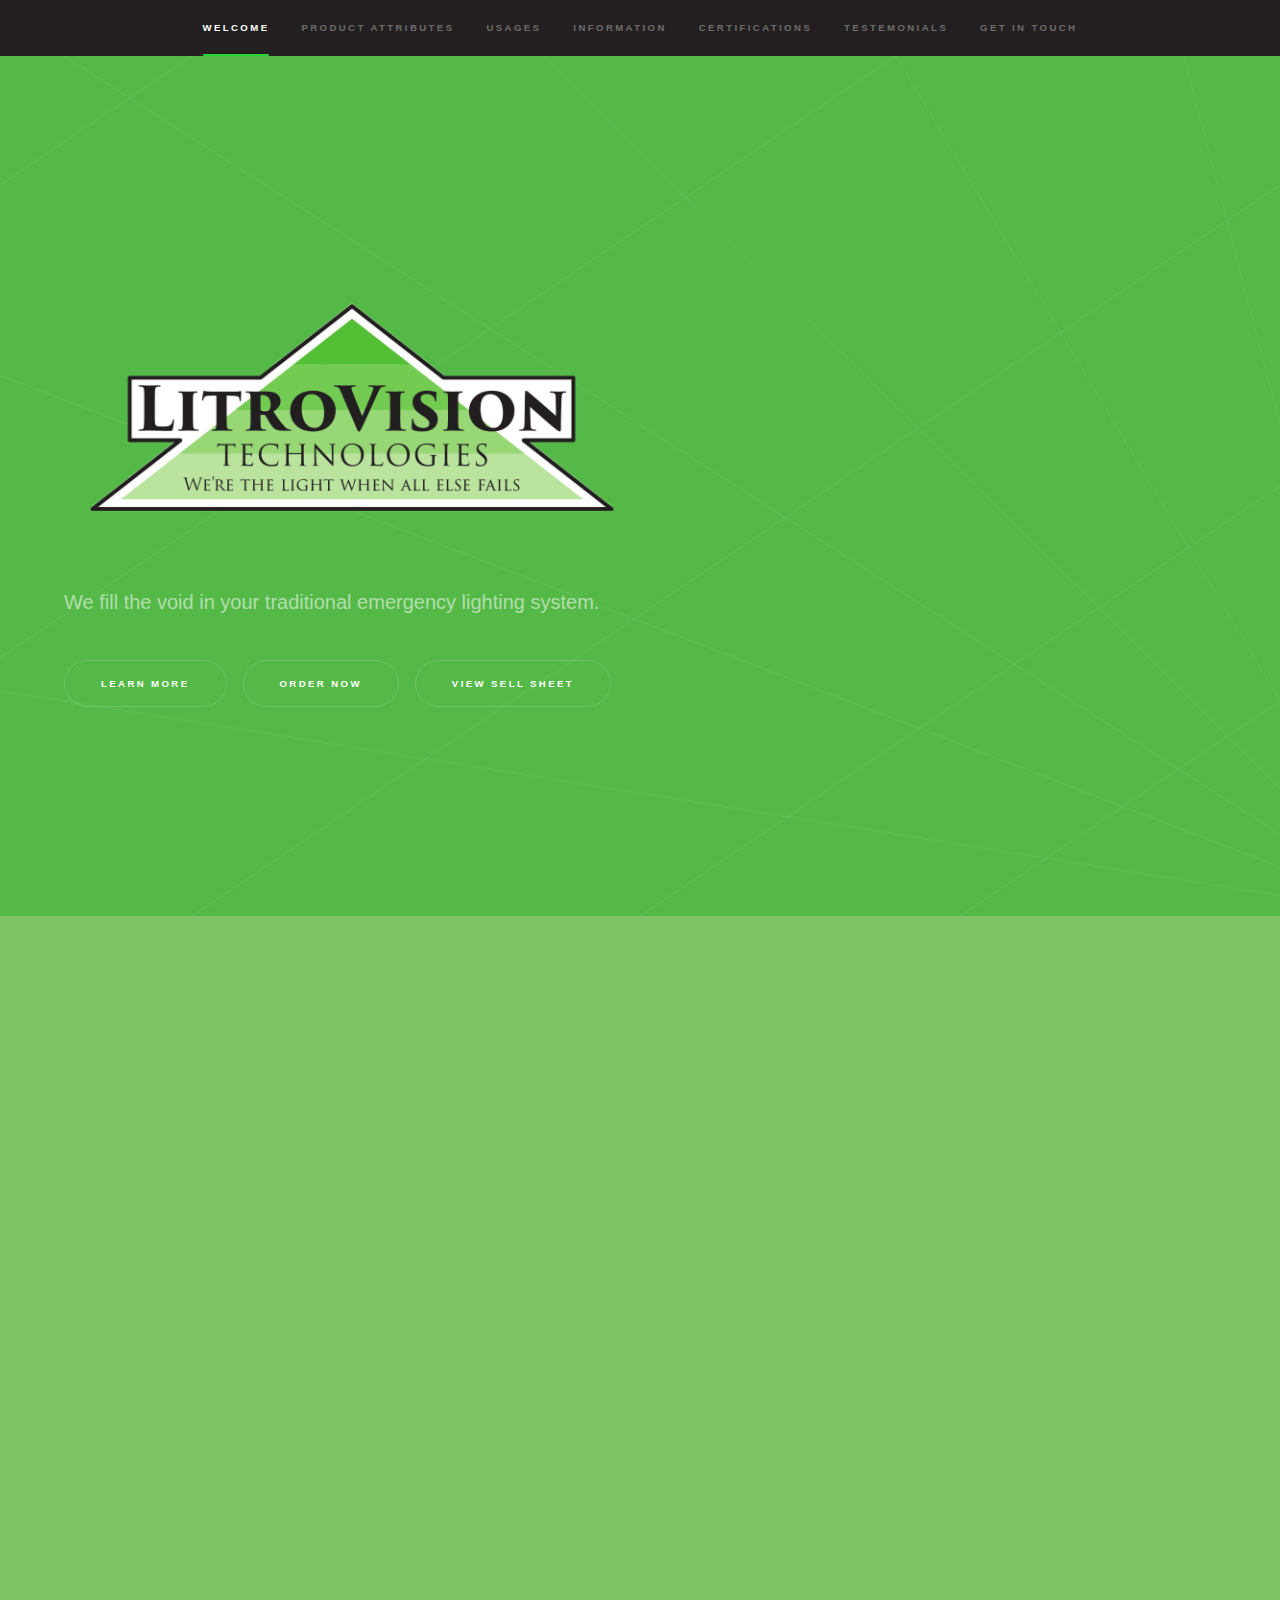
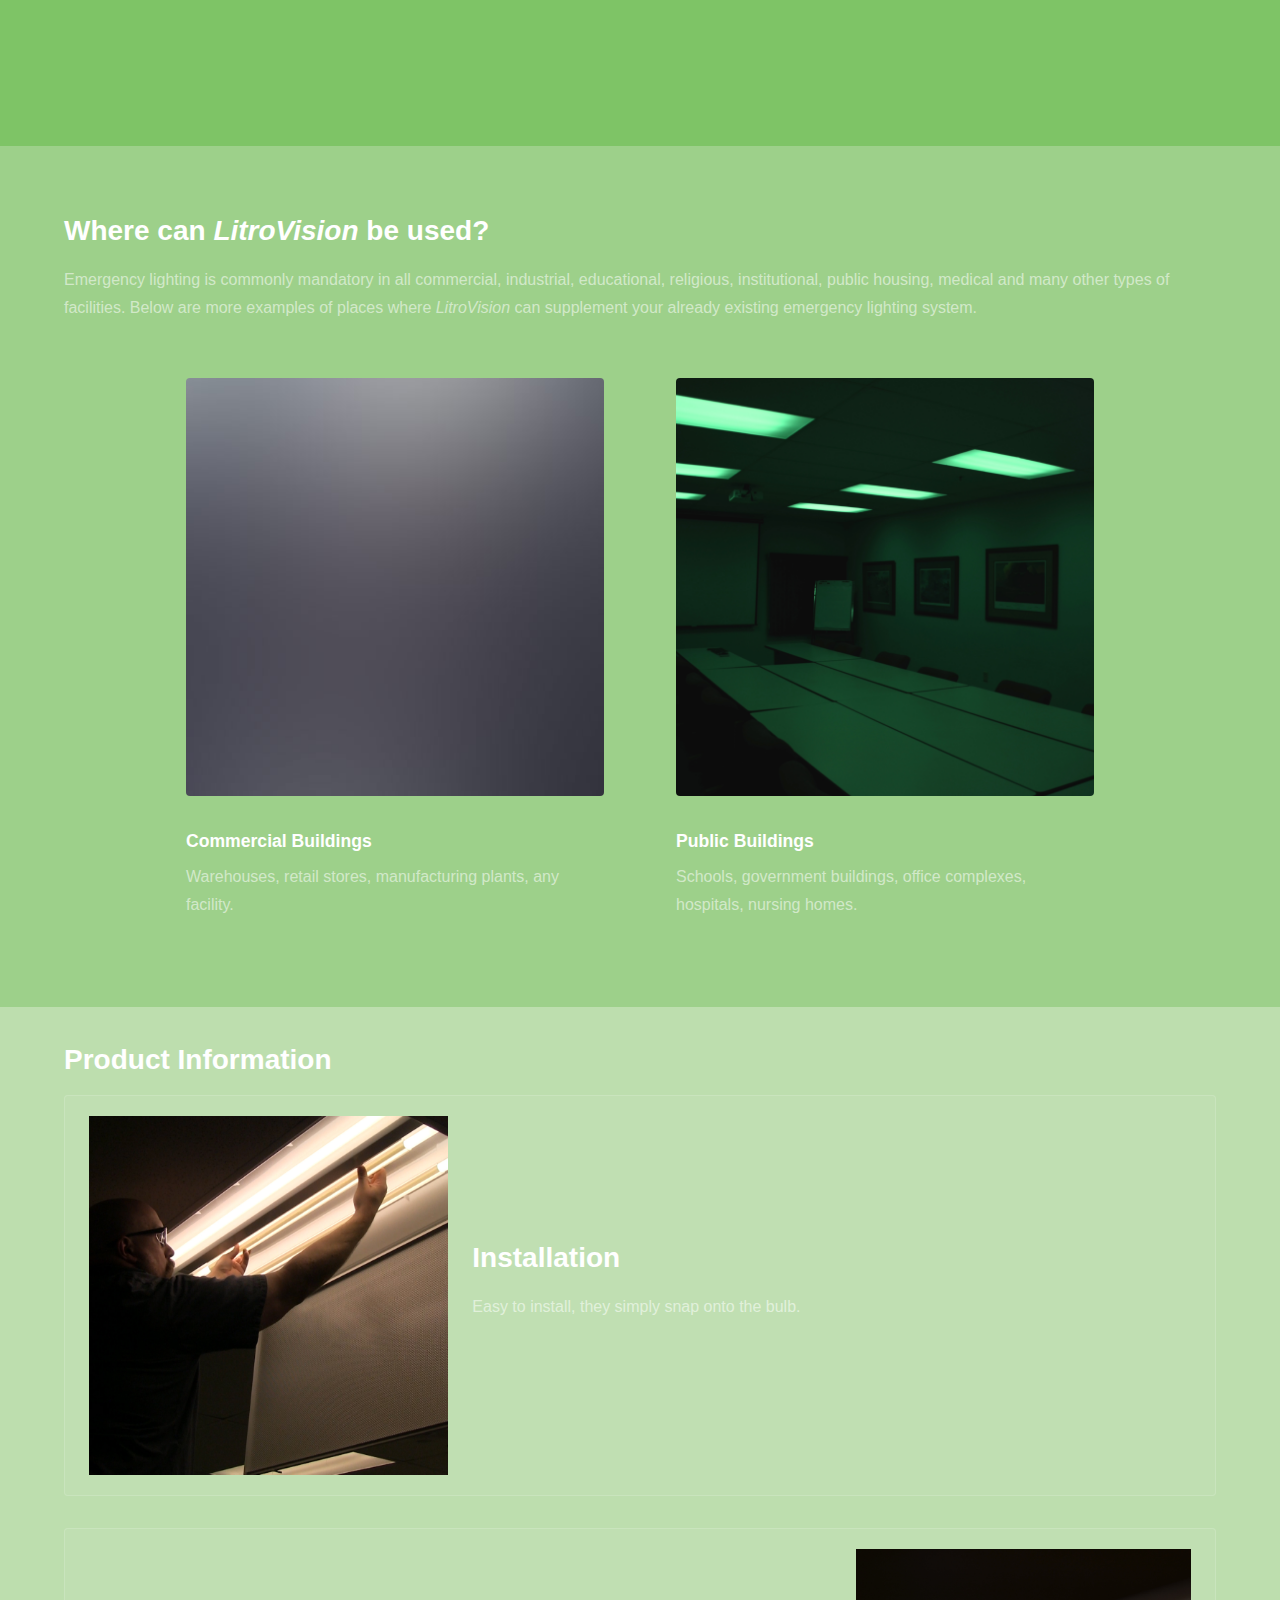
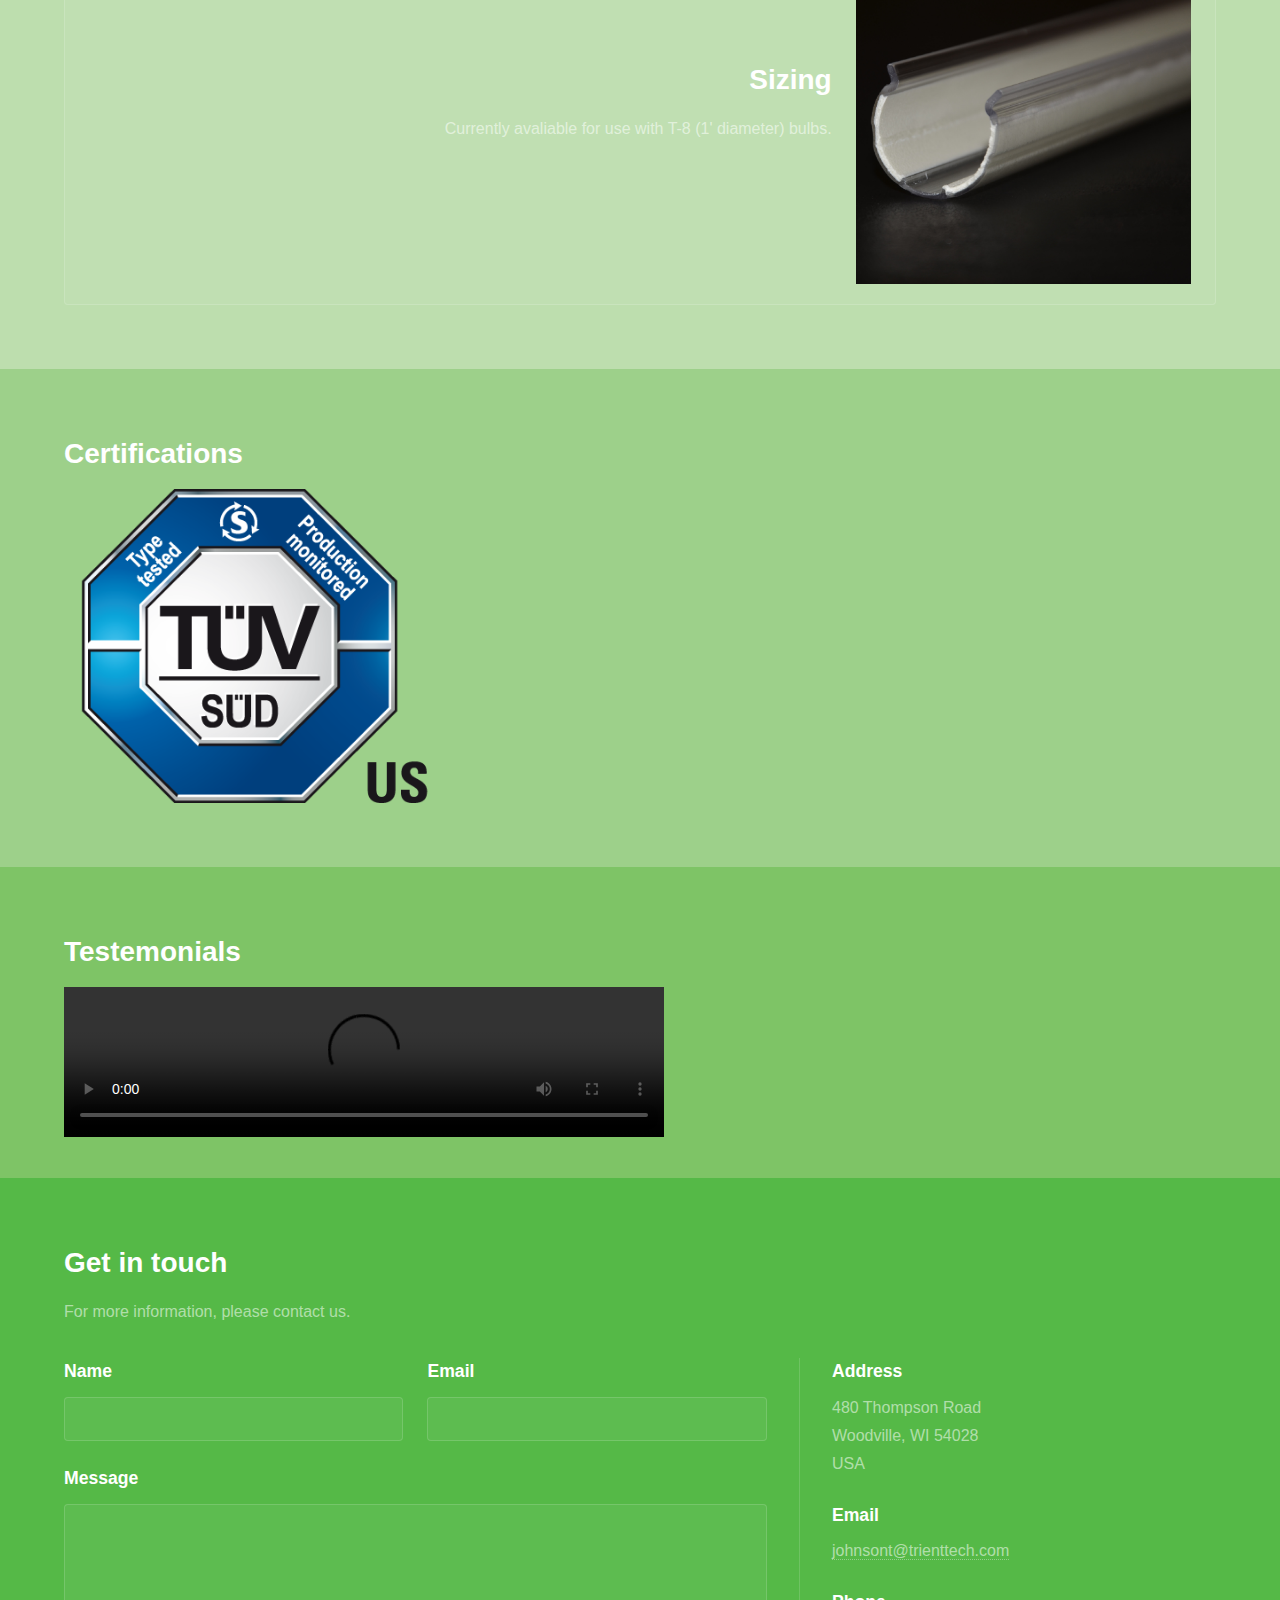
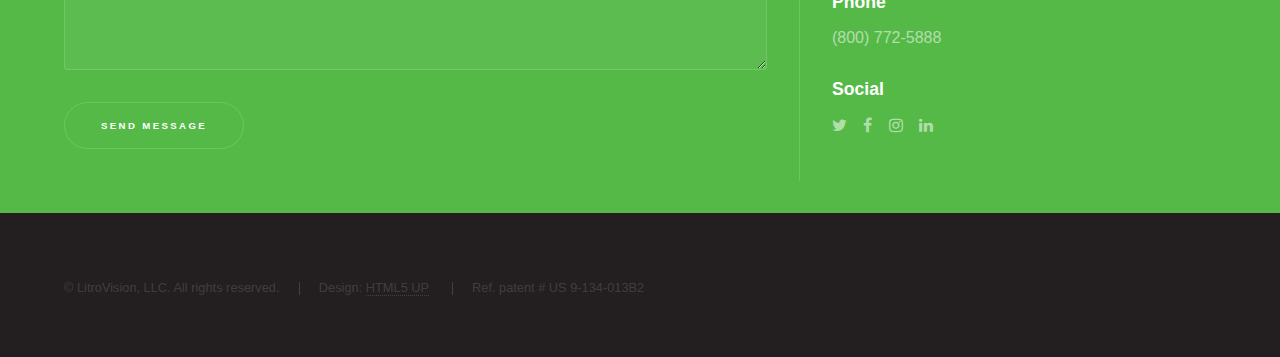
==== index.html @ 1d27fa48 "initial commit" ====
<!DOCTYPE HTML>
<!--
	Hyperspace by HTML5 UP
	html5up.net | @ajlkn
	Free for personal and commercial use under the CCA 3.0 license (html5up.net/license)
-->
<html>
	<head>
		<title>LitroVision</title>
		<meta charset="utf-8" />
		<meta name="viewport" content="width=device-width, initial-scale=1, user-scalable=no" />
		<link rel="stylesheet" href="assets/css/main.css" />
		<noscript><link rel="stylesheet" href="assets/css/noscript.css" /></noscript>
	</head>
	<body class="is-preload">

		<!-- Sidebar -->
		<section id="sidebar">
			<div class="inner">
				<nav>
					<ul>
						<li><a href="#intro">Welcome</a></li>
						<li><a href="#one">Product Attributes</a></li>
						<li><a href="#two">Usages</a></li>
						<li><a href="#three">Information</a></li>
						<li><a href="#four">Certifications</a></li>
						<li><a href="#five">Testemonials</a></li>
						<li><a href="#six">Get in touch</a></li>
					</ul>
				</nav>
			</div>
		</section>

		<!-- Wrapper -->
		<div id="wrapper">

			<!-- Intro -->
			<section id="intro" class="wrapper style1 fullscreen fade-up">
				<div class="inner">
					<span class="image fit" style="width: 50%"><img src="images/LitroVision_Logo.png" alt="" /></span>
					<p>We fill the void in your traditional emergency lighting system.</p>
					<ul class="actions">
						<li><a href="#one" class="button scrolly">Learn more</a></li>
						<li><a href="purchase.html" class="button scrolly">Order Now</a></li>
						<li><a href="files/LitroVision_SellSheet_PRINT.pdf" target="_blank" class="button scrolly">View Sell Sheet</a></li>
					</ul>
				</div>
			</section>

			<!-- One -->
			<section id="one" class="wrapper style3 fade-up">
				<div class="inner">
					<h2>Product Attributes</h2>
					<div class="features">
						<section>
							<span class="icon major fa-thumbs-up"></span>
							<h3>Peace of Mind</h3>
							<p>Designed to work in conjuction with existing emergency lighting systems to provide a safe, well lit exit in the event of a power failure.</p>
						</section>
						<section>
							<span class="icon major fa-lock"></span>
							<h3>Simple</h3>
							<p>Photoluminescent material is energized by the UV light given off by modern fluorescent and LED bulbs.</p>
						</section>
						<section>
							<span class="icon major fa-cog"></span>
							<h3>Reliable</h3>
							<p>When charged, unlike most battery power emergency lighting systems, <i>LitroVision</i> never fails.</p>
						</section>
						<section>
							<span class="icon major fa-desktop"></span>
							<h3>Practical</h3>
							<p>Does not diminish bulbs typical luminous efficiacy.</p>
						</section>
						<section>
							<span class="icon major fa-chain"></span>
							<h3>Sustainable</h3>
							<p><i>LitroVision</i> is environmentally green, no batteries required. No batteries, no maintenence. Simply replace the <i>LitroVision</i> sleeve when you replace your bulbs.</p>
						</section>
						<section>
							<span class="icon major fa-diamond"></span>
							<h3>Durable</h3>
							<p>Polycarbonate material is virtually unbreakable, providing extra protection for expensive bulbs.</p>
						</section>
					</div>
				</div>
			</section>

			<!-- Two -->
			<section id="two" class="wrapper style1-alt spotlights">
				<div class="inner">
					<h2>Where can <i>LitroVision</i> be used?</h2>
					<p>Emergency lighting is commonly mandatory in all commercial, industrial, educational, religious, institutional, public housing, 
						medical and many other types of facilities. Below are more examples of places where <i>LitroVision</i> can supplement your already
						existing emergency lighting system.</p>

					<div class="box alt">
						<div class="row gtr-uniform">
							<div class="col-1"></div>
							<div class="col-5">
								<section class="box">
									<span class="image fit"><img src="images/pic02.jpg" alt="" /></span>
									<h3>Commercial Buildings</h3>
									<p>Warehouses, retail stores, manufacturing plants, any facility.</p>
								</section>
							</div>
							<div class="col-5">
								<section class="box">
									<span class="image fit"><img src="images/DSC_9376_edited.png" alt="" /></span>
									<h3>Public Buildings</h3>
									<p>Schools, government buildings, office complexes, hospitals, nursing homes.</p>
								</section>
							</div>
							<div class="col-1"></div>
						</div>
					</div>
				</div>
			</section>

			<!-- Three -->
			<section id="three" class="wrapper style2-alt spotlights">
				<div class="inner" style="padding-top: 2em">
					<h2>Product Information</h2>
					<div class="row features">
						<div class="col-4">
							<img class="resizeimage" src="images/Litrovision install2.png" alt="" />
						</div>
						<div class="col-8" style="display: flex; justify-content: left; align-items: center;">
							<div>
								<h2>Installation</h2>
								<p>Easy to install, they simply snap onto the bulb.</p>
							</div>
						</div>
					</div>
					<div class="row features">
						<div class="col-8" style="display: flex; align-items: center;">
							<div style="text-align: right; width: 100%;">
								<h2>Sizing</h2>
								<p>Currently avaliable for use with T-8 (1' diameter) bulbs.</p>
							</div>
						</div>
						<div class="col-4">
							<img class="resizeimage" src="images/Detail View.png" alt="" style="padding-right: 1.5em;"/>
						</div>
					</div>
				</div>
			</section>

			<!-- Four -->
			<section id="four" class="wrapper style1-alt">
				<div class="inner">
					<h2>Certifications</h2>
					<div class="row">
						<div class="col-4">
							<span class="image fit"><img src="images/tuiv.PNG" alt="" /></span>
						</div>
					</div>
				</div>
			</section>

			<!-- Five -->
			<section id="five" class="wrapper style3 spotlights">
				<div class="inner">
					<h2>Testemonials</h2>
					<video width="600" height="auto" controls>
						<source src="videos/LitroVision.mp4" type="video/mp4">
					</video>
					<!-- <iframe horizontal-align="center" width="560" height="315" src="https://www.youtube-nocookie.com/embed/tlThdr3O5Qo" 
						frameborder="0" allow="accelerometer; encrypted-media; gyroscope; picture-in-picture" allowfullscreen
						style="margin-left: auto; margin-right: auto; margin-top: 20px;">
				</iframe> -->
				</div>
			</section>

			<!-- Six -->
			<section id="Six" class="wrapper style1 fade-up">
				<div class="inner">
					<h2>Get in touch</h2>
					<p>For more information, please contact us.</p>
					<div class="split style1">
						<section>
							<form method="post" action="#">
								<div class="fields">
									<div class="field half">
										<label for="name">Name</label>
										<input type="text" name="name" id="name" />
									</div>
									<div class="field half">
										<label for="email">Email</label>
										<input type="text" name="email" id="email" />
									</div>
									<div class="field">
										<label for="message">Message</label>
										<textarea name="message" id="message" rows="5"></textarea>
									</div>
								</div>
								<ul class="actions">
									<li><a href="" class="button submit">Send Message</a></li>
								</ul>
							</form>
						</section>
						<section>
							<ul class="contact">
								<li>
									<h3>Address</h3>
									<span>480 Thompson Road<br />
									Woodville, WI 54028<br />
									USA</span>
								</li>
								<li>
									<h3>Email</h3>
									<a href="#">johnsont@trienttech.com</a>
								</li>
								<li>
									<h3>Phone</h3>
									<span>(800) 772-5888</span>
								</li>
								<li>
									<h3>Social</h3>
									<ul class="icons">
										<li><a href="#" class="fa-twitter"><span class="label">Twitter</span></a></li>
										<li><a href="#" class="fa-facebook"><span class="label">Facebook</span></a></li>
										<li><a href="#" class="fa-instagram"><span class="label">Instagram</span></a></li>
										<li><a href="#" class="fa-linkedin"><span class="label">LinkedIn</span></a></li>
									</ul>
								</li>
							</ul>
						</section>
					</div>
				</div>
			</section>
		</div>

		<!-- Footer -->
		<footer id="footer" class="wrapper style3-alt">
			<div class="inner">
				<ul class="menu">
					<li>&copy; LitroVision, LLC. All rights reserved.</li><li>Design: <a href="http://html5up.net">HTML5 UP</a></li>
					<li>Ref. patent # US 9-134-013B2</li>
				</ul>
			</div>
		</footer>

		<!-- Scripts -->
		<script src="assets/js/jquery.min.js"></script>
		<script src="assets/js/jquery.scrollex.min.js"></script>
		<script src="assets/js/jquery.scrolly.min.js"></script>
		<script src="assets/js/browser.min.js"></script>
		<script src="assets/js/breakpoints.min.js"></script>
		<script src="assets/js/util.js"></script>
		<script src="assets/js/main.js"></script>

	</body>
</html>
---- assets/css/main.css ----
@import url(font-awesome.min.css);

/*
	Hyperspace by HTML5 UP
	html5up.net | @ajlkn
	Free for personal and commercial use under the CCA 3.0 license (html5up.net/license)
*/

html, body, div, span, applet, object,
iframe, h1, h2, h3, h4, h5, h6, p, blockquote,
pre, a, abbr, acronym, address, big, cite,
code, del, dfn, em, img, ins, kbd, q, s, samp,
small, strike, strong, sub, sup, tt, var, b,
u, i, center, dl, dt, dd, ol, ul, li, fieldset,
form, label, legend, table, caption, tbody,
tfoot, thead, tr, th, td, article, aside,
canvas, details, embed, figure, figcaption,
footer, header, hgroup, menu, nav, output, ruby,
section, summary, time, mark, audio, video {
	margin: 0;
	padding: 0;
	border: 0;
	font-size: 100%;
	font: inherit;
	vertical-align: baseline;}

article, aside, details, figcaption, figure,
footer, header, hgroup, menu, nav, section {
	display: block;}

body {
	line-height: 1;
}

ol, ul {
	list-style: none;
}

blockquote, q {
	quotes: none;
}

	blockquote:before, blockquote:after, q:before, q:after {
		content: '';
		content: none;
	}

table {
	border-collapse: collapse;
	border-spacing: 0;
}

body {
	-webkit-text-size-adjust: none;
}

mark {
	background-color: transparent;
	color: inherit;
}

input::-moz-focus-inner {
	border: 0;
	padding: 0;
}

input, select, textarea {
	-moz-appearance: none;
	-webkit-appearance: none;
	-ms-appearance: none;
	appearance: none;
}

img.resizeimage {
	display: inline-block;
    vertical-align: middle;
    height: 100%;
    width: 100%;
    padding: 1.25em 0;
}

/* Basic */

	@-ms-viewport {
		width: device-width;
	}

	body {
		-ms-overflow-style: scrollbar;
	}

	@media screen and (max-width: 480px) {

		html, body {
			min-width: 320px;
		}

	}

	html {
		box-sizing: border-box;
	}

	*, *:before, *:after {
		box-sizing: inherit;
	}

	body {
		background: #312450;
	}

		body.is-preload *, body.is-preload *:before, body.is-preload *:after {
			-moz-animation: none !important;
			-webkit-animation: none !important;
			-ms-animation: none !important;
			animation: none !important;
			-moz-transition: none !important;
			-webkit-transition: none !important;
			-ms-transition: none !important;
			transition: none !important;
		}

/* Type */

	body, input, select, textarea {
		color: rgba(255, 255, 255, 0.55);
		font-family: Arial, Helvetica, sans-serif;
		font-size: 16.5pt;
		font-weight: normal;
		line-height: 1.75;
	}

		@media screen and (max-width: 1680px) {

			body, input, select, textarea {
				font-size: 13pt;
			}

		}

		@media screen and (max-width: 1280px) {

			body, input, select, textarea {
				font-size: 12pt;
			}

		}

		@media screen and (max-width: 360px) {

			body, input, select, textarea {
				font-size: 11pt;
			}

		}

	a {
		-moz-transition: color 0.2s ease, border-bottom-color 0.2s ease;
		-webkit-transition: color 0.2s ease, border-bottom-color 0.2s ease;
		-ms-transition: color 0.2s ease, border-bottom-color 0.2s ease;
		transition: color 0.2s ease, border-bottom-color 0.2s ease;
		border-bottom: dotted 1px rgba(255, 255, 255, 0.35);
		color: inherit;
		text-decoration: none;
	}

		a:hover {
			border-bottom-color: transparent;
			color: #ffffff;
		}

	strong, b {
		color: #ffffff;
		font-weight: bold;
	}

	em, i {
		font-style: italic;
	}

	p {
		margin: 0 0 2em 0;
	}

	h1, h2, h3, h4, h5, h6 {
		color: #ffffff;
		font-weight: bold;
		line-height: 1.5;
		margin: 0 0 0.5em 0;
	}

		h1 a, h2 a, h3 a, h4 a, h5 a, h6 a {
			color: inherit;
			text-decoration: none;
		}

	h1 {
		font-size: 2.75em;
	}

		h1.major {
			margin: 0 0 1.3em 0;
			position: relative;
			padding-bottom: 0.35em;
		}

			h1.major:after {
				background-image: -moz-linear-gradient(to right, #5e42a6, #b74e91);
				background-image: -webkit-linear-gradient(to right, #5e42a6, #b74e91);
				background-image: -ms-linear-gradient(to right, #5e42a6, #b74e91);
				background-image: linear-gradient(to right, #5e42a6, #b74e91);
				-moz-transition: max-width 0.2s ease;
				-webkit-transition: max-width 0.2s ease;
				-ms-transition: max-width 0.2s ease;
				transition: max-width 0.2s ease;
				border-radius: 0.2em;
				bottom: 0;
				content: '';
				height: 0.05em;
				position: absolute;
				right: 0;
				width: 100%;
			}

	h2 {
		font-size: 1.75em;
	}

	h3 {
		font-size: 1.1em;
	}

	h4 {
		font-size: 1em;
	}

	h5 {
		font-size: 0.8em;
	}

	h6 {
		font-size: 0.6em;
	}

	@media screen and (max-width: 736px) {

		h1 {
			font-size: 2em;
		}

		h2 {
			font-size: 1.25em;
		}

		h3 {
			font-size: 1em;
		}

		h4 {
			font-size: 0.8em;
		}

		h5 {
			font-size: 0.6em;
		}

		h6 {
			font-size: 0.6em;
		}

	}

	sub {
		font-size: 0.8em;
		position: relative;
		top: 0.5em;
	}

	sup {
		font-size: 0.8em;
		position: relative;
		top: -0.5em;
	}

	blockquote {
		border-left: solid 4px rgba(255, 255, 255, 0.15);
		font-style: italic;
		margin: 0 0 2em 0;
		padding: 0.5em 0 0.5em 2em;
	}

	code {
		background: rgba(255, 255, 255, 0.05);
		border-radius: 0.25em;
		border: solid 1px rgba(255, 255, 255, 0.15);
		font-family: "Courier New", monospace;
		font-size: 0.9em;
		margin: 0 0.25em;
		padding: 0.25em 0.65em;
	}

	pre {
		-webkit-overflow-scrolling: touch;
		font-family: "Courier New", monospace;
		font-size: 0.9em;
		margin: 0 0 2em 0;
	}

		pre code {
			display: block;
			line-height: 1.75em;
			padding: 1em 1.5em;
			overflow-x: auto;
		}

	hr {
		border: 0;
		border-bottom: solid 1px rgba(255, 255, 255, 0.15);
		margin: 2em 0;
	}

		hr.major {
			margin: 3em 0;
		}

	.align-left {
		text-align: left;
	}

	.align-center {
		text-align: center;
	}

	.align-right {
		text-align: right;
	}

/* Row */

	.row {
		display: flex;
		flex-wrap: wrap;
		box-sizing: border-box;
		align-items: stretch;
	}

		.row > * {
			box-sizing: border-box;
		}

		.row.gtr-uniform > * > :last-child {
			margin-bottom: 0;
		}

		.row.aln-left {
			justify-content: flex-start;
		}

		.row.aln-center {
			justify-content: center;
		}

		.row.aln-right {
			justify-content: flex-end;
		}

		.row.aln-top {
			align-items: flex-start;
		}

		.row.aln-middle {
			align-items: center;
		}

		.row.aln-bottom {
			align-items: flex-end;
		}

		.row > .imp {
			order: -1;
		}

		.row > .col-1 {
			width: 8.3333333333%;
		}

		.row > .off-1 {
			margin-left: 8.3333333333%;
		}

		.row > .col-2 {
			width: 16.6666666667%;
		}

		.row > .off-2 {
			margin-left: 16.6666666667%;
		}

		.row > .col-3 {
			width: 25%;
		}

		.row > .off-3 {
			margin-left: 25%;
		}

		.row > .col-4 {
			width: 33.3333333333%;
		}

		.row > .off-4 {
			margin-left: 33.3333333333%;
		}

		.row > .col-5 {
			width: 41.6666666667%;
		}

		.row > .off-5 {
			margin-left: 41.6666666667%;
		}

		.row > .col-6 {
			width: 50%;
		}

		.row > .off-6 {
			margin-left: 50%;
		}

		.row > .col-7 {
			width: 58.3333333333%;
		}

		.row > .off-7 {
			margin-left: 58.3333333333%;
		}

		.row > .col-8 {
			width: 66.6666666667%;
		}

		.row > .off-8 {
			margin-left: 66.6666666667%;
		}

		.row > .col-9 {
			width: 75%;
		}

		.row > .off-9 {
			margin-left: 75%;
		}

		.row > .col-10 {
			width: 83.3333333333%;
		}

		.row > .off-10 {
			margin-left: 83.3333333333%;
		}

		.row > .col-11 {
			width: 91.6666666667%;
		}

		.row > .off-11 {
			margin-left: 91.6666666667%;
		}

		.row > .col-12 {
			width: 100%;
		}

		.row > .off-12 {
			margin-left: 100%;
		}

		.row.gtr-0 {
			margin-top: 0;
			margin-left: 0em;
		}

			.row.gtr-0 > * {
				padding: 0 0 0 0em;
			}

			.row.gtr-0.gtr-uniform {
				margin-top: 0em;
			}

				.row.gtr-0.gtr-uniform > * {
					padding-top: 0em;
				}

		.row.gtr-25 {
			margin-top: 0;
			margin-left: -0.375em;
		}

			.row.gtr-25 > * {
				padding: 0 0 0 0.375em;
			}

			.row.gtr-25.gtr-uniform {
				margin-top: -0.375em;
			}

				.row.gtr-25.gtr-uniform > * {
					padding-top: 0.375em;
				}

		.row.gtr-50 {
			margin-top: 0;
			margin-left: -0.75em;
		}

			.row.gtr-50 > * {
				padding: 0 0 0 0.75em;
			}

			.row.gtr-50.gtr-uniform {
				margin-top: -0.75em;
			}

				.row.gtr-50.gtr-uniform > * {
					padding-top: 0.75em;
				}

		.row {
			margin-top: 0;
			margin-left: -1.5em;
		}

			.row > * {
				padding: 0 0 0 1.5em;
			}

			.row.gtr-uniform {
				margin-top: -1.5em;
			}

				.row.gtr-uniform > * {
					padding-top: 1.5em;
				}

		.row.gtr-150 {
			margin-top: 0;
			margin-left: -2.25em;
		}

			.row.gtr-150 > * {
				padding: 0 0 0 2.25em;
			}

			.row.gtr-150.gtr-uniform {
				margin-top: -2.25em;
			}

				.row.gtr-150.gtr-uniform > * {
					padding-top: 2.25em;
				}

		.row.gtr-200 {
			margin-top: 0;
			margin-left: -3em;
		}

			.row.gtr-200 > * {
				padding: 0 0 0 3em;
			}

			.row.gtr-200.gtr-uniform {
				margin-top: -3em;
			}

				.row.gtr-200.gtr-uniform > * {
					padding-top: 3em;
				}

		@media screen and (max-width: 1680px) {

			.row {
				display: flex;
				flex-wrap: wrap;
				box-sizing: border-box;
				align-items: stretch;
			}

				.row > * {
					box-sizing: border-box;
				}

				.row.gtr-uniform > * > :last-child {
					margin-bottom: 0;
				}

				.row.aln-left {
					justify-content: flex-start;
				}

				.row.aln-center {
					justify-content: center;
				}

				.row.aln-right {
					justify-content: flex-end;
				}

				.row.aln-top {
					align-items: flex-start;
				}

				.row.aln-middle {
					align-items: center;
				}

				.row.aln-bottom {
					align-items: flex-end;
				}

				.row > .imp-xlarge {
					order: -1;
				}

				.row > .col-1-xlarge {
					width: 8.3333333333%;
				}

				.row > .off-1-xlarge {
					margin-left: 8.3333333333%;
				}

				.row > .col-2-xlarge {
					width: 16.6666666667%;
				}

				.row > .off-2-xlarge {
					margin-left: 16.6666666667%;
				}

				.row > .col-3-xlarge {
					width: 25%;
				}

				.row > .off-3-xlarge {
					margin-left: 25%;
				}

				.row > .col-4-xlarge {
					width: 33.3333333333%;
				}

				.row > .off-4-xlarge {
					margin-left: 33.3333333333%;
				}

				.row > .col-5-xlarge {
					width: 41.6666666667%;
				}

				.row > .off-5-xlarge {
					margin-left: 41.6666666667%;
				}

				.row > .col-6-xlarge {
					width: 50%;
				}

				.row > .off-6-xlarge {
					margin-left: 50%;
				}

				.row > .col-7-xlarge {
					width: 58.3333333333%;
				}

				.row > .off-7-xlarge {
					margin-left: 58.3333333333%;
				}

				.row > .col-8-xlarge {
					width: 66.6666666667%;
				}

				.row > .off-8-xlarge {
					margin-left: 66.6666666667%;
				}

				.row > .col-9-xlarge {
					width: 75%;
				}

				.row > .off-9-xlarge {
					margin-left: 75%;
				}

				.row > .col-10-xlarge {
					width: 83.3333333333%;
				}

				.row > .off-10-xlarge {
					margin-left: 83.3333333333%;
				}

				.row > .col-11-xlarge {
					width: 91.6666666667%;
				}

				.row > .off-11-xlarge {
					margin-left: 91.6666666667%;
				}

				.row > .col-12-xlarge {
					width: 100%;
				}

				.row > .off-12-xlarge {
					margin-left: 100%;
				}

				.row.gtr-0 {
					margin-top: 0;
					margin-left: 0em;
				}

					.row.gtr-0 > * {
						padding: 0 0 0 0em;
					}

					.row.gtr-0.gtr-uniform {
						margin-top: 0em;
					}

						.row.gtr-0.gtr-uniform > * {
							padding-top: 0em;
						}

				.row.gtr-25 {
					margin-top: 0;
					margin-left: -0.375em;
				}

					.row.gtr-25 > * {
						padding: 0 0 0 0.375em;
					}

					.row.gtr-25.gtr-uniform {
						margin-top: -0.375em;
					}

						.row.gtr-25.gtr-uniform > * {
							padding-top: 0.375em;
						}

				.row.gtr-50 {
					margin-top: 0;
					margin-left: -0.75em;
				}

					.row.gtr-50 > * {
						padding: 0 0 0 0.75em;
					}

					.row.gtr-50.gtr-uniform {
						margin-top: -0.75em;
					}

						.row.gtr-50.gtr-uniform > * {
							padding-top: 0.75em;
						}

				.row {
					margin-top: 0;
					margin-left: -1.5em;
				}

					.row > * {
						padding: 0 0 0 1.5em;
					}

					.row.gtr-uniform {
						margin-top: -1.5em;
					}

						.row.gtr-uniform > * {
							padding-top: 1.5em;
						}

				.row.gtr-150 {
					margin-top: 0;
					margin-left: -2.25em;
				}

					.row.gtr-150 > * {
						padding: 0 0 0 2.25em;
					}

					.row.gtr-150.gtr-uniform {
						margin-top: -2.25em;
					}

						.row.gtr-150.gtr-uniform > * {
							padding-top: 2.25em;
						}

				.row.gtr-200 {
					margin-top: 0;
					margin-left: -3em;
				}

					.row.gtr-200 > * {
						padding: 0 0 0 3em;
					}

					.row.gtr-200.gtr-uniform {
						margin-top: -3em;
					}

						.row.gtr-200.gtr-uniform > * {
							padding-top: 3em;
						}

		}

		@media screen and (max-width: 1280px) {

			.row {
				display: flex;
				flex-wrap: wrap;
				box-sizing: border-box;
				align-items: stretch;
			}

				.row > * {
					box-sizing: border-box;
				}

				.row.gtr-uniform > * > :last-child {
					margin-bottom: 0;
				}

				.row.aln-left {
					justify-content: flex-start;
				}

				.row.aln-center {
					justify-content: center;
				}

				.row.aln-right {
					justify-content: flex-end;
				}

				.row.aln-top {
					align-items: flex-start;
				}

				.row.aln-middle {
					align-items: center;
				}

				.row.aln-bottom {
					align-items: flex-end;
				}

				.row > .imp-large {
					order: -1;
				}

				.row > .col-1-large {
					width: 8.3333333333%;
				}

				.row > .off-1-large {
					margin-left: 8.3333333333%;
				}

				.row > .col-2-large {
					width: 16.6666666667%;
				}

				.row > .off-2-large {
					margin-left: 16.6666666667%;
				}

				.row > .col-3-large {
					width: 25%;
				}

				.row > .off-3-large {
					margin-left: 25%;
				}

				.row > .col-4-large {
					width: 33.3333333333%;
				}

				.row > .off-4-large {
					margin-left: 33.3333333333%;
				}

				.row > .col-5-large {
					width: 41.6666666667%;
				}

				.row > .off-5-large {
					margin-left: 41.6666666667%;
				}

				.row > .col-6-large {
					width: 50%;
				}

				.row > .off-6-large {
					margin-left: 50%;
				}

				.row > .col-7-large {
					width: 58.3333333333%;
				}

				.row > .off-7-large {
					margin-left: 58.3333333333%;
				}

				.row > .col-8-large {
					width: 66.6666666667%;
				}

				.row > .off-8-large {
					margin-left: 66.6666666667%;
				}

				.row > .col-9-large {
					width: 75%;
				}

				.row > .off-9-large {
					margin-left: 75%;
				}

				.row > .col-10-large {
					width: 83.3333333333%;
				}

				.row > .off-10-large {
					margin-left: 83.3333333333%;
				}

				.row > .col-11-large {
					width: 91.6666666667%;
				}

				.row > .off-11-large {
					margin-left: 91.6666666667%;
				}

				.row > .col-12-large {
					width: 100%;
				}

				.row > .off-12-large {
					margin-left: 100%;
				}

				.row.gtr-0 {
					margin-top: 0;
					margin-left: 0em;
				}

					.row.gtr-0 > * {
						padding: 0 0 0 0em;
					}

					.row.gtr-0.gtr-uniform {
						margin-top: 0em;
					}

						.row.gtr-0.gtr-uniform > * {
							padding-top: 0em;
						}

				.row.gtr-25 {
					margin-top: 0;
					margin-left: -0.375em;
				}

					.row.gtr-25 > * {
						padding: 0 0 0 0.375em;
					}

					.row.gtr-25.gtr-uniform {
						margin-top: -0.375em;
					}

						.row.gtr-25.gtr-uniform > * {
							padding-top: 0.375em;
						}

				.row.gtr-50 {
					margin-top: 0;
					margin-left: -0.75em;
				}

					.row.gtr-50 > * {
						padding: 0 0 0 0.75em;
					}

					.row.gtr-50.gtr-uniform {
						margin-top: -0.75em;
					}

						.row.gtr-50.gtr-uniform > * {
							padding-top: 0.75em;
						}

				.row {
					margin-top: 0;
					margin-left: -1.5em;
				}

					.row > * {
						padding: 0 0 0 1.5em;
					}

					.row.gtr-uniform {
						margin-top: -1.5em;
					}

						.row.gtr-uniform > * {
							padding-top: 1.5em;
						}

				.row.gtr-150 {
					margin-top: 0;
					margin-left: -2.25em;
				}

					.row.gtr-150 > * {
						padding: 0 0 0 2.25em;
					}

					.row.gtr-150.gtr-uniform {
						margin-top: -2.25em;
					}

						.row.gtr-150.gtr-uniform > * {
							padding-top: 2.25em;
						}

				.row.gtr-200 {
					margin-top: 0;
					margin-left: -3em;
				}

					.row.gtr-200 > * {
						padding: 0 0 0 3em;
					}

					.row.gtr-200.gtr-uniform {
						margin-top: -3em;
					}

						.row.gtr-200.gtr-uniform > * {
							padding-top: 3em;
						}

		}

		@media screen and (max-width: 980px) {

			.row {
				display: flex;
				flex-wrap: wrap;
				box-sizing: border-box;
				align-items: stretch;
			}

				.row > * {
					box-sizing: border-box;
				}

				.row.gtr-uniform > * > :last-child {
					margin-bottom: 0;
				}

				.row.aln-left {
					justify-content: flex-start;
				}

				.row.aln-center {
					justify-content: center;
				}

				.row.aln-right {
					justify-content: flex-end;
				}

				.row.aln-top {
					align-items: flex-start;
				}

				.row.aln-middle {
					align-items: center;
				}

				.row.aln-bottom {
					align-items: flex-end;
				}

				.row > .imp-medium {
					order: -1;
				}

				.row > .col-1-medium {
					width: 8.3333333333%;
				}

				.row > .off-1-medium {
					margin-left: 8.3333333333%;
				}

				.row > .col-2-medium {
					width: 16.6666666667%;
				}

				.row > .off-2-medium {
					margin-left: 16.6666666667%;
				}

				.row > .col-3-medium {
					width: 25%;
				}

				.row > .off-3-medium {
					margin-left: 25%;
				}

				.row > .col-4-medium {
					width: 33.3333333333%;
				}

				.row > .off-4-medium {
					margin-left: 33.3333333333%;
				}

				.row > .col-5-medium {
					width: 41.6666666667%;
				}

				.row > .off-5-medium {
					margin-left: 41.6666666667%;
				}

				.row > .col-6-medium {
					width: 50%;
				}

				.row > .off-6-medium {
					margin-left: 50%;
				}

				.row > .col-7-medium {
					width: 58.3333333333%;
				}

				.row > .off-7-medium {
					margin-left: 58.3333333333%;
				}

				.row > .col-8-medium {
					width: 66.6666666667%;
				}

				.row > .off-8-medium {
					margin-left: 66.6666666667%;
				}

				.row > .col-9-medium {
					width: 75%;
				}

				.row > .off-9-medium {
					margin-left: 75%;
				}

				.row > .col-10-medium {
					width: 83.3333333333%;
				}

				.row > .off-10-medium {
					margin-left: 83.3333333333%;
				}

				.row > .col-11-medium {
					width: 91.6666666667%;
				}

				.row > .off-11-medium {
					margin-left: 91.6666666667%;
				}

				.row > .col-12-medium {
					width: 100%;
				}

				.row > .off-12-medium {
					margin-left: 100%;
				}

				.row.gtr-0 {
					margin-top: 0;
					margin-left: 0em;
				}

					.row.gtr-0 > * {
						padding: 0 0 0 0em;
					}

					.row.gtr-0.gtr-uniform {
						margin-top: 0em;
					}

						.row.gtr-0.gtr-uniform > * {
							padding-top: 0em;
						}

				.row.gtr-25 {
					margin-top: 0;
					margin-left: -0.375em;
				}

					.row.gtr-25 > * {
						padding: 0 0 0 0.375em;
					}

					.row.gtr-25.gtr-uniform {
						margin-top: -0.375em;
					}

						.row.gtr-25.gtr-uniform > * {
							padding-top: 0.375em;
						}

				.row.gtr-50 {
					margin-top: 0;
					margin-left: -0.75em;
				}

					.row.gtr-50 > * {
						padding: 0 0 0 0.75em;
					}

					.row.gtr-50.gtr-uniform {
						margin-top: -0.75em;
					}

						.row.gtr-50.gtr-uniform > * {
							padding-top: 0.75em;
						}

				.row {
					margin-top: 0;
					margin-left: -1.5em;
				}

					.row > * {
						padding: 0 0 0 1.5em;
					}

					.row.gtr-uniform {
						margin-top: -1.5em;
					}

						.row.gtr-uniform > * {
							padding-top: 1.5em;
						}

				.row.gtr-150 {
					margin-top: 0;
					margin-left: -2.25em;
				}

					.row.gtr-150 > * {
						padding: 0 0 0 2.25em;
					}

					.row.gtr-150.gtr-uniform {
						margin-top: -2.25em;
					}

						.row.gtr-150.gtr-uniform > * {
							padding-top: 2.25em;
						}

				.row.gtr-200 {
					margin-top: 0;
					margin-left: -3em;
				}

					.row.gtr-200 > * {
						padding: 0 0 0 3em;
					}

					.row.gtr-200.gtr-uniform {
						margin-top: -3em;
					}

						.row.gtr-200.gtr-uniform > * {
							padding-top: 3em;
						}

		}

		@media screen and (max-width: 736px) {

			.row {
				display: flex;
				flex-wrap: wrap;
				box-sizing: border-box;
				align-items: stretch;
			}

				.row > * {
					box-sizing: border-box;
				}

				.row.gtr-uniform > * > :last-child {
					margin-bottom: 0;
				}

				.row.aln-left {
					justify-content: flex-start;
				}

				.row.aln-center {
					justify-content: center;
				}

				.row.aln-right {
					justify-content: flex-end;
				}

				.row.aln-top {
					align-items: flex-start;
				}

				.row.aln-middle {
					align-items: center;
				}

				.row.aln-bottom {
					align-items: flex-end;
				}

				.row > .imp-small {
					order: -1;
				}

				.row > .col-1-small {
					width: 8.3333333333%;
				}

				.row > .off-1-small {
					margin-left: 8.3333333333%;
				}

				.row > .col-2-small {
					width: 16.6666666667%;
				}

				.row > .off-2-small {
					margin-left: 16.6666666667%;
				}

				.row > .col-3-small {
					width: 25%;
				}

				.row > .off-3-small {
					margin-left: 25%;
				}

				.row > .col-4-small {
					width: 33.3333333333%;
				}

				.row > .off-4-small {
					margin-left: 33.3333333333%;
				}

				.row > .col-5-small {
					width: 41.6666666667%;
				}

				.row > .off-5-small {
					margin-left: 41.6666666667%;
				}

				.row > .col-6-small {
					width: 50%;
				}

				.row > .off-6-small {
					margin-left: 50%;
				}

				.row > .col-7-small {
					width: 58.3333333333%;
				}

				.row > .off-7-small {
					margin-left: 58.3333333333%;
				}

				.row > .col-8-small {
					width: 66.6666666667%;
				}

				.row > .off-8-small {
					margin-left: 66.6666666667%;
				}

				.row > .col-9-small {
					width: 75%;
				}

				.row > .off-9-small {
					margin-left: 75%;
				}

				.row > .col-10-small {
					width: 83.3333333333%;
				}

				.row > .off-10-small {
					margin-left: 83.3333333333%;
				}

				.row > .col-11-small {
					width: 91.6666666667%;
				}

				.row > .off-11-small {
					margin-left: 91.6666666667%;
				}

				.row > .col-12-small {
					width: 100%;
				}

				.row > .off-12-small {
					margin-left: 100%;
				}

				.row.gtr-0 {
					margin-top: 0;
					margin-left: 0em;
				}

					.row.gtr-0 > * {
						padding: 0 0 0 0em;
					}

					.row.gtr-0.gtr-uniform {
						margin-top: 0em;
					}

						.row.gtr-0.gtr-uniform > * {
							padding-top: 0em;
						}

				.row.gtr-25 {
					margin-top: 0;
					margin-left: -0.375em;
				}

					.row.gtr-25 > * {
						padding: 0 0 0 0.375em;
					}

					.row.gtr-25.gtr-uniform {
						margin-top: -0.375em;
					}

						.row.gtr-25.gtr-uniform > * {
							padding-top: 0.375em;
						}

				.row.gtr-50 {
					margin-top: 0;
					margin-left: -0.75em;
				}

					.row.gtr-50 > * {
						padding: 0 0 0 0.75em;
					}

					.row.gtr-50.gtr-uniform {
						margin-top: -0.75em;
					}

						.row.gtr-50.gtr-uniform > * {
							padding-top: 0.75em;
						}

				.row {
					margin-top: 0;
					margin-left: -1.5em;
				}

					.row > * {
						padding: 0 0 0 1.5em;
					}

					.row.gtr-uniform {
						margin-top: -1.5em;
					}

						.row.gtr-uniform > * {
							padding-top: 1.5em;
						}

				.row.gtr-150 {
					margin-top: 0;
					margin-left: -2.25em;
				}

					.row.gtr-150 > * {
						padding: 0 0 0 2.25em;
					}

					.row.gtr-150.gtr-uniform {
						margin-top: -2.25em;
					}

						.row.gtr-150.gtr-uniform > * {
							padding-top: 2.25em;
						}

				.row.gtr-200 {
					margin-top: 0;
					margin-left: -3em;
				}

					.row.gtr-200 > * {
						padding: 0 0 0 3em;
					}

					.row.gtr-200.gtr-uniform {
						margin-top: -3em;
					}

						.row.gtr-200.gtr-uniform > * {
							padding-top: 3em;
						}

		}

		@media screen and (max-width: 480px) {

			.row {
				display: flex;
				flex-wrap: wrap;
				box-sizing: border-box;
				align-items: stretch;
			}

				.row > * {
					box-sizing: border-box;
				}

				.row.gtr-uniform > * > :last-child {
					margin-bottom: 0;
				}

				.row.aln-left {
					justify-content: flex-start;
				}

				.row.aln-center {
					justify-content: center;
				}

				.row.aln-right {
					justify-content: flex-end;
				}

				.row.aln-top {
					align-items: flex-start;
				}

				.row.aln-middle {
					align-items: center;
				}

				.row.aln-bottom {
					align-items: flex-end;
				}

				.row > .imp-xsmall {
					order: -1;
				}

				.row > .col-1-xsmall {
					width: 8.3333333333%;
				}

				.row > .off-1-xsmall {
					margin-left: 8.3333333333%;
				}

				.row > .col-2-xsmall {
					width: 16.6666666667%;
				}

				.row > .off-2-xsmall {
					margin-left: 16.6666666667%;
				}

				.row > .col-3-xsmall {
					width: 25%;
				}

				.row > .off-3-xsmall {
					margin-left: 25%;
				}

				.row > .col-4-xsmall {
					width: 33.3333333333%;
				}

				.row > .off-4-xsmall {
					margin-left: 33.3333333333%;
				}

				.row > .col-5-xsmall {
					width: 41.6666666667%;
				}

				.row > .off-5-xsmall {
					margin-left: 41.6666666667%;
				}

				.row > .col-6-xsmall {
					width: 50%;
				}

				.row > .off-6-xsmall {
					margin-left: 50%;
				}

				.row > .col-7-xsmall {
					width: 58.3333333333%;
				}

				.row > .off-7-xsmall {
					margin-left: 58.3333333333%;
				}

				.row > .col-8-xsmall {
					width: 66.6666666667%;
				}

				.row > .off-8-xsmall {
					margin-left: 66.6666666667%;
				}

				.row > .col-9-xsmall {
					width: 75%;
				}

				.row > .off-9-xsmall {
					margin-left: 75%;
				}

				.row > .col-10-xsmall {
					width: 83.3333333333%;
				}

				.row > .off-10-xsmall {
					margin-left: 83.3333333333%;
				}

				.row > .col-11-xsmall {
					width: 91.6666666667%;
				}

				.row > .off-11-xsmall {
					margin-left: 91.6666666667%;
				}

				.row > .col-12-xsmall {
					width: 100%;
				}

				.row > .off-12-xsmall {
					margin-left: 100%;
				}

				.row.gtr-0 {
					margin-top: 0;
					margin-left: 0em;
				}

					.row.gtr-0 > * {
						padding: 0 0 0 0em;
					}

					.row.gtr-0.gtr-uniform {
						margin-top: 0em;
					}

						.row.gtr-0.gtr-uniform > * {
							padding-top: 0em;
						}

				.row.gtr-25 {
					margin-top: 0;
					margin-left: -0.375em;
				}

					.row.gtr-25 > * {
						padding: 0 0 0 0.375em;
					}

					.row.gtr-25.gtr-uniform {
						margin-top: -0.375em;
					}

						.row.gtr-25.gtr-uniform > * {
							padding-top: 0.375em;
						}

				.row.gtr-50 {
					margin-top: 0;
					margin-left: -0.75em;
				}

					.row.gtr-50 > * {
						padding: 0 0 0 0.75em;
					}

					.row.gtr-50.gtr-uniform {
						margin-top: -0.75em;
					}

						.row.gtr-50.gtr-uniform > * {
							padding-top: 0.75em;
						}

				.row {
					margin-top: 0;
					margin-left: -1.5em;
				}

					.row > * {
						padding: 0 0 0 1.5em;
					}

					.row.gtr-uniform {
						margin-top: -1.5em;
					}

						.row.gtr-uniform > * {
							padding-top: 1.5em;
						}

				.row.gtr-150 {
					margin-top: 0;
					margin-left: -2.25em;
				}

					.row.gtr-150 > * {
						padding: 0 0 0 2.25em;
					}

					.row.gtr-150.gtr-uniform {
						margin-top: -2.25em;
					}

						.row.gtr-150.gtr-uniform > * {
							padding-top: 2.25em;
						}

				.row.gtr-200 {
					margin-top: 0;
					margin-left: -3em;
				}

					.row.gtr-200 > * {
						padding: 0 0 0 3em;
					}

					.row.gtr-200.gtr-uniform {
						margin-top: -3em;
					}

						.row.gtr-200.gtr-uniform > * {
							padding-top: 3em;
						}

		}

/* Box */

	.box {
		/* border-radius: 0.25em; */
		/* border: solid 1px rgba(255, 255, 255, 0.15); */
		margin-bottom: 2em;
		padding: 1.5em;
	}

		.box > :last-child,
		.box > :last-child > :last-child,
		.box > :last-child > :last-child > :last-child {
			margin-bottom: 0;
		}

		.box.alt {
			border: 0;
			border-radius: 0;
			padding: 0;
		}

/* Button */

	input[type="submit"],
	input[type="reset"],
	input[type="button"],
	button,
	.button {
		-moz-appearance: none;
		-webkit-appearance: none;
		-ms-appearance: none;
		appearance: none;
		-moz-transition: border-color 0.2s ease;
		-webkit-transition: border-color 0.2s ease;
		-ms-transition: border-color 0.2s ease;
		transition: border-color 0.2s ease;
		background-color: transparent;
		border: solid 1px !important;
		border-color: rgba(255, 255, 255, 0.15) !important;
		border-radius: 3em;
		color: #ffffff !important;
		cursor: pointer;
		display: inline-block;
		font-size: 0.6em;
		font-weight: bold;
		height: calc(4.75em + 2px);
		letter-spacing: 0.25em;
		line-height: 4.75em;
		outline: 0;
		padding: 0 3.75em;
		position: relative;
		text-align: center;
		text-decoration: none;
		text-transform: uppercase;
		white-space: nowrap;
	}

		input[type="submit"]:after,
		input[type="reset"]:after,
		input[type="button"]:after,
		button:after,
		.button:after {
			-moz-transform: scale(0.25);
			-webkit-transform: scale(0.25);
			-ms-transform: scale(0.25);
			transform: scale(0.25);
			pointer-events: none;
			-moz-transition: opacity 0.2s ease, -moz-transform 0.2s ease;
			-webkit-transition: opacity 0.2s ease, -webkit-transform 0.2s ease;
			-ms-transition: opacity 0.2s ease, -ms-transform 0.2s ease;
			transition: opacity 0.2s ease, transform 0.2s ease;
			background: #ffffff;
			border-radius: 3em;
			content: '';
			height: 100%;
			left: 0;
			opacity: 0;
			position: absolute;
			top: 0;
			width: 100%;
		}

		input[type="submit"].icon:before,
		input[type="reset"].icon:before,
		input[type="button"].icon:before,
		button.icon:before,
		.button.icon:before {
			margin-right: 0.75em;
		}

		input[type="submit"].fit,
		input[type="reset"].fit,
		input[type="button"].fit,
		button.fit,
		.button.fit {
			width: 100%;
		}

		input[type="submit"].small,
		input[type="reset"].small,
		input[type="button"].small,
		button.small,
		.button.small {
			font-size: 0.4em;
		}

		input[type="submit"].large,
		input[type="reset"].large,
		input[type="button"].large,
		button.large,
		.button.large {
			font-size: 0.8em;
		}

		input[type="submit"].primary,
		input[type="reset"].primary,
		input[type="button"].primary,
		button.primary,
		.button.primary {
			background-color: #ffffff;
			color: #312450 !important;
		}

			input[type="submit"].primary:after,
			input[type="reset"].primary:after,
			input[type="button"].primary:after,
			button.primary:after,
			.button.primary:after {
				display: none;
			}

		input[type="submit"].disabled, input[type="submit"]:disabled,
		input[type="reset"].disabled,
		input[type="reset"]:disabled,
		input[type="button"].disabled,
		input[type="button"]:disabled,
		button.disabled,
		button:disabled,
		.button.disabled,
		.button:disabled {
			cursor: default;
			opacity: 0.5;
			pointer-events: none;
		}

		input[type="submit"]:hover,
		input[type="reset"]:hover,
		input[type="button"]:hover,
		button:hover,
		.button:hover {
			border-color: rgba(255, 255, 255, 0.55) !important;
		}

			input[type="submit"]:hover:after,
			input[type="reset"]:hover:after,
			input[type="button"]:hover:after,
			button:hover:after,
			.button:hover:after {
				opacity: 0.05;
				-moz-transform: scale(1);
				-webkit-transform: scale(1);
				-ms-transform: scale(1);
				transform: scale(1);
			}

			input[type="submit"]:hover:active,
			input[type="reset"]:hover:active,
			input[type="button"]:hover:active,
			button:hover:active,
			.button:hover:active {
				border-color: #ffffff !important;
			}

				input[type="submit"]:hover:active:after,
				input[type="reset"]:hover:active:after,
				input[type="button"]:hover:active:after,
				button:hover:active:after,
				.button:hover:active:after {
					opacity: 0.1;
				}

/* Features */

	.features {
		display: -moz-flex;
		display: -webkit-flex;
		display: -ms-flex;
		display: flex;
		-moz-flex-wrap: wrap;
		-webkit-flex-wrap: wrap;
		-ms-flex-wrap: wrap;
		flex-wrap: wrap;
		border-radius: 0.25em;
		border: solid 1px rgba(255, 255, 255, 0.15);
		background: rgba(255, 255, 255, 0.05);
		margin: 0 0 2em 0;
	}

		.features section {
			padding: 3.5em 3em 1em 7em ;
			width: 50%;
			border-top: solid 1px rgba(255, 255, 255, 0.15);
			position: relative;
		}

			.features section:nth-child(-n + 2) {
				border-top-width: 0;
			}

			.features section:nth-child(2n) {
				border-left: solid 1px rgba(255, 255, 255, 0.15);
			}

			.features section .icon {
				-moz-transition: opacity 0.5s ease, -moz-transform 0.5s ease;
				-webkit-transition: opacity 0.5s ease, -webkit-transform 0.5s ease;
				-ms-transition: opacity 0.5s ease, -ms-transform 0.5s ease;
				transition: opacity 0.5s ease, transform 0.5s ease;
				-moz-transition-delay: 1s;
				-webkit-transition-delay: 1s;
				-ms-transition-delay: 1s;
				transition-delay: 1s;
				-moz-transform: scale(1);
				-webkit-transform: scale(1);
				-ms-transform: scale(1);
				transform: scale(1);
				position: absolute;
				left: 3em;
				top: 3em;
				opacity: 1;
			}

			.features section:nth-child(1) .icon {
				-moz-transition-delay: 0.15s;
				-webkit-transition-delay: 0.15s;
				-ms-transition-delay: 0.15s;
				transition-delay: 0.15s;
			}

			.features section:nth-child(2) .icon {
				-moz-transition-delay: 0.3s;
				-webkit-transition-delay: 0.3s;
				-ms-transition-delay: 0.3s;
				transition-delay: 0.3s;
			}

			.features section:nth-child(3) .icon {
				-moz-transition-delay: 0.45s;
				-webkit-transition-delay: 0.45s;
				-ms-transition-delay: 0.45s;
				transition-delay: 0.45s;
			}

			.features section:nth-child(4) .icon {
				-moz-transition-delay: 0.6s;
				-webkit-transition-delay: 0.6s;
				-ms-transition-delay: 0.6s;
				transition-delay: 0.6s;
			}

			.features section:nth-child(5) .icon {
				-moz-transition-delay: 0.75s;
				-webkit-transition-delay: 0.75s;
				-ms-transition-delay: 0.75s;
				transition-delay: 0.75s;
			}

			.features section:nth-child(6) .icon {
				-moz-transition-delay: 0.9s;
				-webkit-transition-delay: 0.9s;
				-ms-transition-delay: 0.9s;
				transition-delay: 0.9s;
			}

			.features section:nth-child(7) .icon {
				-moz-transition-delay: 1.05s;
				-webkit-transition-delay: 1.05s;
				-ms-transition-delay: 1.05s;
				transition-delay: 1.05s;
			}

			.features section:nth-child(8) .icon {
				-moz-transition-delay: 1.2s;
				-webkit-transition-delay: 1.2s;
				-ms-transition-delay: 1.2s;
				transition-delay: 1.2s;
			}

			.features section:nth-child(9) .icon {
				-moz-transition-delay: 1.35s;
				-webkit-transition-delay: 1.35s;
				-ms-transition-delay: 1.35s;
				transition-delay: 1.35s;
			}

			.features section:nth-child(10) .icon {
				-moz-transition-delay: 1.5s;
				-webkit-transition-delay: 1.5s;
				-ms-transition-delay: 1.5s;
				transition-delay: 1.5s;
			}

			.features section:nth-child(11) .icon {
				-moz-transition-delay: 1.65s;
				-webkit-transition-delay: 1.65s;
				-ms-transition-delay: 1.65s;
				transition-delay: 1.65s;
			}

			.features section:nth-child(12) .icon {
				-moz-transition-delay: 1.8s;
				-webkit-transition-delay: 1.8s;
				-ms-transition-delay: 1.8s;
				transition-delay: 1.8s;
			}

			.features section:nth-child(13) .icon {
				-moz-transition-delay: 1.95s;
				-webkit-transition-delay: 1.95s;
				-ms-transition-delay: 1.95s;
				transition-delay: 1.95s;
			}

			.features section:nth-child(14) .icon {
				-moz-transition-delay: 2.1s;
				-webkit-transition-delay: 2.1s;
				-ms-transition-delay: 2.1s;
				transition-delay: 2.1s;
			}

			.features section:nth-child(15) .icon {
				-moz-transition-delay: 2.25s;
				-webkit-transition-delay: 2.25s;
				-ms-transition-delay: 2.25s;
				transition-delay: 2.25s;
			}

			.features section:nth-child(16) .icon {
				-moz-transition-delay: 2.4s;
				-webkit-transition-delay: 2.4s;
				-ms-transition-delay: 2.4s;
				transition-delay: 2.4s;
			}

			.features section:nth-child(17) .icon {
				-moz-transition-delay: 2.55s;
				-webkit-transition-delay: 2.55s;
				-ms-transition-delay: 2.55s;
				transition-delay: 2.55s;
			}

			.features section:nth-child(18) .icon {
				-moz-transition-delay: 2.7s;
				-webkit-transition-delay: 2.7s;
				-ms-transition-delay: 2.7s;
				transition-delay: 2.7s;
			}

			.features section:nth-child(19) .icon {
				-moz-transition-delay: 2.85s;
				-webkit-transition-delay: 2.85s;
				-ms-transition-delay: 2.85s;
				transition-delay: 2.85s;
			}

			.features section:nth-child(20) .icon {
				-moz-transition-delay: 3s;
				-webkit-transition-delay: 3s;
				-ms-transition-delay: 3s;
				transition-delay: 3s;
			}

		.features.inactive section .icon {
			-moz-transform: scale(0.5);
			-webkit-transform: scale(0.5);
			-ms-transform: scale(0.5);
			transform: scale(0.5);
			opacity: 0;
		}

		@media screen and (max-width: 980px) {

			.features {
				display: block;
			}

				.features section {
					border-top-width: 1px !important;
					border-left-width: 0 !important;
					width: 100%;
				}

					.features section:first-child {
						border-top-width: 0 !important;
					}

		}

		@media screen and (max-width: 736px) {

			.features section {
				padding: 2.5em 1.5em 0.1em 5.5em ;
			}

				.features section .icon {
					left: 1.5em;
					top: 2em;
				}

		}

		@media screen and (max-width: 480px) {

			.features section {
				padding: 2em 1.5em 0.1em 1.5em ;
			}

				.features section .icon {
					left: 0;
					position: relative;
					top: 0;
				}

		}

/* Form */

	form {
		margin: 0 0 2em 0;
	}

		form > :last-child {
			margin-bottom: 0;
		}

		form > .fields {
			display: -moz-flex;
			display: -webkit-flex;
			display: -ms-flex;
			display: flex;
			-moz-flex-wrap: wrap;
			-webkit-flex-wrap: wrap;
			-ms-flex-wrap: wrap;
			flex-wrap: wrap;
			width: calc(100% + 3em);
			margin: -1.5em 0 2em -1.5em;
		}

			form > .fields > .field {
				-moz-flex-grow: 0;
				-webkit-flex-grow: 0;
				-ms-flex-grow: 0;
				flex-grow: 0;
				-moz-flex-shrink: 0;
				-webkit-flex-shrink: 0;
				-ms-flex-shrink: 0;
				flex-shrink: 0;
				padding: 1.5em 0 0 1.5em;
				width: calc(100% - 1.5em);
			}

				form > .fields > .field.half {
					width: calc(50% - 0.75em);
				}

				form > .fields > .field.third {
					width: calc(100%/3 - 0.5em);
				}

				form > .fields > .field.quarter {
					width: calc(25% - 0.375em);
				}

		@media screen and (max-width: 480px) {

			form > .fields {
				width: calc(100% + 3em);
				margin: -1.5em 0 2em -1.5em;
			}

				form > .fields > .field {
					padding: 1.5em 0 0 1.5em;
					width: calc(100% - 1.5em);
				}

					form > .fields > .field.half {
						width: calc(100% - 1.5em);
					}

					form > .fields > .field.third {
						width: calc(100% - 1.5em);
					}

					form > .fields > .field.quarter {
						width: calc(100% - 1.5em);
					}

		}

	label {
		color: #ffffff;
		font-weight: bold;
		line-height: 1.5;
		margin: 0 0 0.7em 0;
		display: block;
		font-size: 1.1em;
	}

	input[type="text"],
	input[type="password"],
	input[type="email"],
	input[type="tel"],
	select,
	textarea {
		-moz-appearance: none;
		-webkit-appearance: none;
		-ms-appearance: none;
		appearance: none;
		background: rgba(255, 255, 255, 0.05);
		border-radius: 0.25em;
		border: none;
		border: solid 1px rgba(255, 255, 255, 0.15);
		color: inherit;
		display: block;
		outline: 0;
		padding: 0 1em;
		text-decoration: none;
		width: 100%;
	}

		input[type="text"]:invalid,
		input[type="password"]:invalid,
		input[type="email"]:invalid,
		input[type="tel"]:invalid,
		select:invalid,
		textarea:invalid {
			box-shadow: none;
		}

		input[type="text"]:focus,
		input[type="password"]:focus,
		input[type="email"]:focus,
		input[type="tel"]:focus,
		select:focus,
		textarea:focus {
			border-color: #ffffff;
			box-shadow: 0 0 0 1px #ffffff;
		}

	select {
		background-image: url("data:image/svg+xml;charset=utf8,%3Csvg xmlns='http://www.w3.org/2000/svg' width='40' height='40' preserveAspectRatio='none' viewBox='0 0 40 40'%3E%3Cpath d='M9.4,12.3l10.4,10.4l10.4-10.4c0.2-0.2,0.5-0.4,0.9-0.4c0.3,0,0.6,0.1,0.9,0.4l3.3,3.3c0.2,0.2,0.4,0.5,0.4,0.9 c0,0.4-0.1,0.6-0.4,0.9L20.7,31.9c-0.2,0.2-0.5,0.4-0.9,0.4c-0.3,0-0.6-0.1-0.9-0.4L4.3,17.3c-0.2-0.2-0.4-0.5-0.4-0.9 c0-0.4,0.1-0.6,0.4-0.9l3.3-3.3c0.2-0.2,0.5-0.4,0.9-0.4S9.1,12.1,9.4,12.3z' fill='rgba(255, 255, 255, 0.15)' /%3E%3C/svg%3E");
		background-size: 1.25rem;
		background-repeat: no-repeat;
		background-position: calc(100% - 1rem) center;
		height: 2.75em;
		padding-right: 2.75em;
		text-overflow: ellipsis;
	}

		select option {
			color: #ffffff;
			background: #312450;
		}

		select:focus::-ms-value {
			background-color: transparent;
		}

		select::-ms-expand {
			display: none;
		}

	input[type="text"],
	input[type="password"],
	input[type="email"],
	select {
		height: 2.75em;
	}

	textarea {
		padding: 0.75em 1em;
	}

		body.is-ie textarea {
			min-height: 10em;
		}

	input[type="checkbox"],
	input[type="radio"] {
		-moz-appearance: none;
		-webkit-appearance: none;
		-ms-appearance: none;
		appearance: none;
		display: block;
		float: left;
		margin-right: -2em;
		opacity: 0;
		width: 1em;
		z-index: -1;
	}

		input[type="checkbox"] + label,
		input[type="radio"] + label {
			text-decoration: none;
			color: rgba(255, 255, 255, 0.55);
			cursor: pointer;
			display: inline-block;
			font-size: 1em;
			font-weight: normal;
			padding-left: 2.4em;
			padding-right: 0.75em;
			position: relative;
		}

			input[type="checkbox"] + label:before,
			input[type="radio"] + label:before {
				-moz-osx-font-smoothing: grayscale;
				-webkit-font-smoothing: antialiased;
				font-family: FontAwesome;
				font-style: normal;
				font-weight: normal;
				text-transform: none !important;
			}

			input[type="checkbox"] + label:before,
			input[type="radio"] + label:before {
				background: rgba(255, 255, 255, 0.05);
				border-radius: 0.25em;
				border: solid 1px rgba(255, 255, 255, 0.15);
				content: '';
				display: inline-block;
				height: 1.65em;
				left: 0;
				line-height: 1.58125em;
				position: absolute;
				text-align: center;
				top: 0;
				width: 1.65em;
			}

		input[type="checkbox"]:checked + label:before,
		input[type="radio"]:checked + label:before {
			background: #ffffff;
			border-color: #ffffff;
			color: #b74e91;
			content: '\f00c';
		}

		input[type="checkbox"]:focus + label:before,
		input[type="radio"]:focus + label:before {
			border-color: #ffffff;
			box-shadow: 0 0 0 1px #ffffff;
		}

	input[type="checkbox"] + label:before {
		border-radius: 0.25em;
	}

	input[type="radio"] + label:before {
		border-radius: 100%;
	}

	::-webkit-input-placeholder {
		color: rgba(255, 255, 255, 0.35) !important;
		opacity: 1.0;
	}

	:-moz-placeholder {
		color: rgba(255, 255, 255, 0.35) !important;
		opacity: 1.0;
	}

	::-moz-placeholder {
		color: rgba(255, 255, 255, 0.35) !important;
		opacity: 1.0;
	}

	:-ms-input-placeholder {
		color: rgba(255, 255, 255, 0.35) !important;
		opacity: 1.0;
	}

/* Icon */

	.icon {
		text-decoration: none;
		border-bottom: none;
		position: relative;
	}

		.icon:before {
			-moz-osx-font-smoothing: grayscale;
			-webkit-font-smoothing: antialiased;
			font-family: FontAwesome;
			font-style: normal;
			font-weight: normal;
			text-transform: none !important;
		}

		.icon > .label {
			display: none;
		}

		.icon.major {
			width: 2.5em;
			height: 2.5em;
			display: block;
			background: #ffffff;
			border-radius: 100%;
			color: #312450;
			text-align: center;
			line-height: 2.5em;
			margin: 0 0 1.3em 0;
		}

			.icon.major:before {
				font-size: 1.25em;
			}

				.wrapper.style1 .icon.major:before {
					color: #3fc55c;
				}

				.wrapper.style1-alt .icon.major:before {
					color: #3fc55c;
				}

				.wrapper.style2 .icon.major:before {
					color: #5052b5;
				}

				.wrapper.style2-alt .icon.major:before {
					color: #3e4094;
				}

				.wrapper.style3 .icon.major:before {
					color: #55B947;
				}

				.wrapper.style3-alt .icon.major:before {
					color: #953d75;
				}

/* Image */

	.image {
		border-radius: 0.25em;
		border: 0;
		display: inline-block;
		position: relative;
	}

		.image img {
			border-radius: 0.25em;
			display: block;
		}

		.image.left, .image.right {
			max-width: 40%;
		}

			.image.left img, .image.right img {
				width: 100%;
			}

		.image.left {
			float: left;
			margin: 0 1.5em 1em 0;
			top: 0.25em;
		}

		.image.right {
			float: right;
			margin: 0 0 1em 1.5em;
			top: 0.25em;
		}

		.image.fit {
			display: block;
			margin: 0 0 2em 0;
			width: 100%;
		}

			.image.fit img {
				width: 100%;
			}

		.image.main {
			display: block;
			margin: 0 0 3em 0;
			width: 100%;
		}

			.image.main img {
				width: 100%;
			}

/* List */

	ol {
		list-style: decimal;
		margin: 0 0 2em 0;
		padding-left: 1.25em;
	}

		ol li {
			padding-left: 0.25em;
		}

	ul {
		list-style: disc;
		margin: 0 0 2em 0;
		padding-left: 1em;
	}

		ul li {
			padding-left: 0.5em;
		}

		ul.alt {
			list-style: none;
			padding-left: 0;
		}

			ul.alt li {
				border-top: solid 1px rgba(255, 255, 255, 0.15);
				padding: 0.5em 0;
			}

				ul.alt li:first-child {
					border-top: 0;
					padding-top: 0;
				}

	dl {
		margin: 0 0 2em 0;
	}

		dl dt {
			display: block;
			font-weight: bold;
			margin: 0 0 1em 0;
		}

		dl dd {
			margin-left: 2em;
		}

/* Actions */

	ul.actions {
		display: -moz-flex;
		display: -webkit-flex;
		display: -ms-flex;
		display: flex;
		cursor: default;
		list-style: none;
		margin-left: -1em;
		padding-left: 0;
	}

		ul.actions li {
			padding: 0 0 0 1em;
			vertical-align: middle;
		}

		ul.actions.special {
			-moz-justify-content: center;
			-webkit-justify-content: center;
			-ms-justify-content: center;
			justify-content: center;
			width: 100%;
			margin-left: 0;
		}

			ul.actions.special li:first-child {
				padding-left: 0;
			}

		ul.actions.stacked {
			-moz-flex-direction: column;
			-webkit-flex-direction: column;
			-ms-flex-direction: column;
			flex-direction: column;
			margin-left: 0;
		}

			ul.actions.stacked li {
				padding: 1.3em 0 0 0;
			}

				ul.actions.stacked li:first-child {
					padding-top: 0;
				}

		ul.actions.fit {
			width: calc(100% + 1em);
		}

			ul.actions.fit li {
				-moz-flex-grow: 1;
				-webkit-flex-grow: 1;
				-ms-flex-grow: 1;
				flex-grow: 1;
				-moz-flex-shrink: 1;
				-webkit-flex-shrink: 1;
				-ms-flex-shrink: 1;
				flex-shrink: 1;
				width: 100%;
			}

				ul.actions.fit li > * {
					width: 100%;
				}

			ul.actions.fit.stacked {
				width: 100%;
			}

		@media screen and (max-width: 480px) {

			ul.actions:not(.fixed) {
				-moz-flex-direction: column;
				-webkit-flex-direction: column;
				-ms-flex-direction: column;
				flex-direction: column;
				margin-left: 0;
				width: 100% !important;
			}

				ul.actions:not(.fixed) li {
					-moz-flex-grow: 1;
					-webkit-flex-grow: 1;
					-ms-flex-grow: 1;
					flex-grow: 1;
					-moz-flex-shrink: 1;
					-webkit-flex-shrink: 1;
					-ms-flex-shrink: 1;
					flex-shrink: 1;
					padding: 1em 0 0 0;
					text-align: center;
					width: 100%;
				}

					ul.actions:not(.fixed) li > * {
						width: 100%;
					}

					ul.actions:not(.fixed) li:first-child {
						padding-top: 0;
					}

					ul.actions:not(.fixed) li input[type="submit"],
					ul.actions:not(.fixed) li input[type="reset"],
					ul.actions:not(.fixed) li input[type="button"],
					ul.actions:not(.fixed) li button,
					ul.actions:not(.fixed) li .button {
						width: 100%;
					}

						ul.actions:not(.fixed) li input[type="submit"].icon:before,
						ul.actions:not(.fixed) li input[type="reset"].icon:before,
						ul.actions:not(.fixed) li input[type="button"].icon:before,
						ul.actions:not(.fixed) li button.icon:before,
						ul.actions:not(.fixed) li .button.icon:before {
							margin-left: -0.5rem;
						}

		}

/* Contact */

	ul.contact {
		list-style: none;
		padding: 0;
	}

		ul.contact > li {
			padding: 0;
			margin: 1.5em 0 0 0;
		}

			ul.contact > li:first-child {
				margin-top: 0;
			}

/* Icons */

	ul.icons {
		cursor: default;
		list-style: none;
		padding-left: 0;
	}

		ul.icons li {
			display: inline-block;
			padding: 0 0.75em 0 0;
		}

			ul.icons li:last-child {
				padding-right: 0;
			}

			ul.icons li > a, ul.icons li > span {
				border: 0;
				text-decoration: none;
			}

				ul.icons li > a:before, ul.icons li > span:before {
					-moz-osx-font-smoothing: grayscale;
					-webkit-font-smoothing: antialiased;
					font-family: FontAwesome;
					font-style: normal;
					font-weight: normal;
					text-transform: none !important;
				}

				ul.icons li > a .label, ul.icons li > span .label {
					display: none;
				}

/* Menu */

	ul.menu {
		list-style: none;
		padding: 0;
	}

		ul.menu > li {
			border-left: solid 1px rgba(255, 255, 255, 0.15);
			display: inline-block;
			line-height: 1;
			margin-left: 1.5em;
			padding: 0 0 0 1.5em;
		}

			ul.menu > li:first-child {
				border-left: 0;
				margin: 0;
				padding-left: 0;
			}

		@media screen and (max-width: 480px) {

			ul.menu > li {
				border-left: 0;
				display: block;
				line-height: inherit;
				margin: 0.5em 0 0 0;
				padding-left: 0;
			}

		}

/* Section/Article */

	section.special, article.special {
		text-align: center;
	}

	header p {
		color: rgba(255, 255, 255, 0.35);
		position: relative;
		margin: 0 0 1.5em 0;
	}

	header h2 + p {
		font-size: 1.25em;
		margin-top: -1em;
		line-height: 1.5em;
	}

	header h3 + p {
		font-size: 1.1em;
		margin-top: -0.8em;
		line-height: 1.5em;
	}

	header h4 + p,
	header h5 + p,
	header h6 + p {
		font-size: 0.9em;
		margin-top: -0.6em;
		line-height: 1.5em;
	}

/* Split */

	.split {
		display: -moz-flex;
		display: -webkit-flex;
		display: -ms-flex;
		display: flex;
	}

		.split > * {
			width: calc(40% - 2.5em);
		}

		.split > :nth-child(2n - 1) {
			padding-right: 2.5em;
			border-right: solid 1px rgba(255, 255, 255, 0.15);
		}

		.split > :nth-child(2n) {
			padding-left: 2.5em;
		}

		.split.style1 > :nth-child(2n - 1) {
			width: calc(55% - 2.5em);
		}

		.split.style1 > :nth-child(2n) {
			width: calc(55% - 2.5em);
		}

		@media screen and (max-width: 1680px) {

			.split > * {
				width: calc(50% - 2em);
			}

			.split > :nth-child(2n - 1) {
				padding-right: 2em;
			}

			.split > :nth-child(2n) {
				padding-left: 2em;
			}

			.split.style1 > :nth-child(2n - 1) {
				width: calc(66.66666% - 2em);
			}

			.split.style1 > :nth-child(2n) {
				width: calc(33.33333% - 2em);
			}

		}

		@media screen and (max-width: 980px) {

			.split {
				display: block;
			}

				.split > * {
					border-top: solid 1px rgba(255, 255, 255, 0.15);
					margin: 4em 0 0 0;
					padding: 4em 0 0 0;
					width: 100% !important;
				}

				.split > :nth-child(2n - 1) {
					border-right: 0;
					padding-right: 0;
				}

				.split > :nth-child(2n) {
					padding-left: 0;
				}

				.split > :first-child {
					border-top: 0;
					margin-top: 0;
					padding-top: 0;
				}

		}

		@media screen and (max-width: 736px) {

			.split > * {
				margin: 3em 0 0 0;
				padding: 3em 0 0 0;
			}

		}

/* Spotlights */

	.spotlights > section {
		display: -moz-flex;
		display: -webkit-flex;
		display: -ms-flex;
		display: flex;
		-moz-flex-direction: row;
		-webkit-flex-direction: row;
		-ms-flex-direction: row;
		flex-direction: row;
		min-height: 22.5em;
	}

		body.is-ie .spotlights > section {
			min-height: 0;
		}

		.spotlights > section > .image {
			background-position: center center;
			background-size: cover;
			border-radius: 0;
			display: block;
			position: relative;
			width: 25em;
		}

			.spotlights > section > .image img {
				border-radius: 0;
				display: block;
			}

			.spotlights > section > .image:before {
				-moz-transition: opacity 1s ease;
				-webkit-transition: opacity 1s ease;
				-ms-transition: opacity 1s ease;
				transition: opacity 1s ease;
				background: rgba(49, 36, 80, 0.9);
				content: '';
				display: block;
				height: 100%;
				left: 0;
				opacity: 0;
				position: absolute;
				top: 0;
				width: 100%;
			}

		.spotlights > section > .content {
			padding: 4em 5em 2em 5em ;
			display: -moz-flex;
			display: -webkit-flex;
			display: -ms-flex;
			display: flex;
			-moz-flex-direction: column;
			-webkit-flex-direction: column;
			-ms-flex-direction: column;
			flex-direction: column;
			-moz-justify-content: center;
			-webkit-justify-content: center;
			-ms-justify-content: center;
			justify-content: center;
			width: 50em;
			-ms-flex: 1;
		}

			.spotlights > section > .content > .inner {
				-moz-transform: translateX(0) translateY(0);
				-webkit-transform: translateX(0) translateY(0);
				-ms-transform: translateX(0) translateY(0);
				transform: translateX(0) translateY(0);
				-moz-transition: opacity 1s ease, -moz-transform 1s ease;
				-webkit-transition: opacity 1s ease, -webkit-transform 1s ease;
				-ms-transition: opacity 1s ease, -ms-transform 1s ease;
				transition: opacity 1s ease, transform 1s ease;
				opacity: 1;
			}

		.spotlights > section:nth-child(2) {
			background-color: rgba(0, 0, 0, 0.05);
		}

		.spotlights > section:nth-child(3) {
			background-color: rgba(0, 0, 0, 0.1);
		}

		.spotlights > section.inactive > .image:before, body.is-preload .spotlights > section > .image:before {
			opacity: 1;
		}

		.spotlights > section.inactive > .content > .inner, body.is-preload .spotlights > section > .content > .inner {
			-moz-transform: translateX(-1em);
			-webkit-transform: translateX(-1em);
			-ms-transform: translateX(-1em);
			transform: translateX(-1em);
			opacity: 0;
		}

		@media screen and (max-width: 1680px) {

			.spotlights > section > .content {
				padding: 4em 4em 2em 4em ;
			}

		}

		@media screen and (max-width: 980px) {

			.spotlights > section {
				display: block;
			}

				.spotlights > section > .image {
					width: 100%;
					height: 50vh;
				}

				.spotlights > section > .content {
					width: 100%;
				}

				.spotlights > section.inactive > .content > .inner, body.is-preload .spotlights > section > .content > .inner {
					-moz-transform: translateY(1em);
					-webkit-transform: translateY(1em);
					-ms-transform: translateY(1em);
					transform: translateY(1em);
				}

		}

		@media screen and (max-width: 736px) {

			.spotlights > section > .image {
				height: 50vh;
				min-height: 15em;
			}

			.spotlights > section > .content {
				padding: 3em 2em 1em 2em ;
			}

		}

/* Table */

	.table-wrapper {
		-webkit-overflow-scrolling: touch;
		overflow-x: auto;
	}

	table {
		margin: 0 0 2em 0;
		width: 100%;
	}

		table tbody tr {
			border: solid 1px rgba(255, 255, 255, 0.15);
			border-left: 0;
			border-right: 0;
		}

			table tbody tr:nth-child(2n + 1) {
				background-color: rgba(255, 255, 255, 0.05);
			}

		table td {
			padding: 0.75em 0.75em;
		}

		table th {
			color: #ffffff;
			font-size: 1em;
			font-weight: bold;
			padding: 0 0.75em 0.75em 0.75em;
			text-align: left;
		}

		table thead {
			border-bottom: solid 2px rgba(255, 255, 255, 0.15);
		}

		table tfoot {
			border-top: solid 2px rgba(255, 255, 255, 0.15);
		}

		table.alt {
			border-collapse: separate;
		}

			table.alt tbody tr td {
				border: solid 1px rgba(255, 255, 255, 0.15);
				border-left-width: 0;
				border-top-width: 0;
			}

				table.alt tbody tr td:first-child {
					border-left-width: 1px;
				}

			table.alt tbody tr:first-child td {
				border-top-width: 1px;
			}

			table.alt thead {
				border-bottom: 0;
			}

			table.alt tfoot {
				border-top: 0;
			}

/* Wrapper */

	.wrapper {
		position: relative;
	}

		.wrapper > .inner {
			padding: 5em 5em 3em 5em ;
			max-width: 100%;
			width: 75em;
		}

			@media screen and (max-width: 1680px) {

				.wrapper > .inner {
					padding: 4em 4em 2em 4em ;
				}

			}

			@media screen and (max-width: 1280px) {

				.wrapper > .inner {
					width: 100%;
				}

			}

			@media screen and (max-width: 736px) {

				.wrapper > .inner {
					padding: 3em 2em 1em 2em ;
				}

			}

		.wrapper.alt {
			background-color: #261c3e;
		}

		.wrapper.style1 {
			background-color: #55B947;
		}

		.wrapper.style1-alt {
			background-color: #9DD08A;
		}

		.wrapper.style2 {
			background-color: #9DD08A;
		}

		.wrapper.style2-alt {
			background-color: #BDDEAE;
		}

		.wrapper.style3 {
			background-color: #7EC466;
		}

		.wrapper.style3-alt {
			background-color: #231F20;
		}

		.wrapper.fullscreen {
			display: -moz-flex;
			display: -webkit-flex;
			display: -ms-flex;
			display: flex;
			-moz-flex-direction: column;
			-webkit-flex-direction: column;
			-ms-flex-direction: column;
			flex-direction: column;
			-moz-justify-content: center;
			-webkit-justify-content: center;
			-ms-justify-content: center;
			justify-content: center;
			min-height: 100vh;
		}

			body.is-ie .wrapper.fullscreen {
				height: 100vh;
			}

			@media screen and (max-width: 1280px) {

				.wrapper.fullscreen {
					min-height: calc(100vh - 2.5em);
				}

					body.is-ie .wrapper.fullscreen {
						height: calc(100vh - 2.5em);
					}

			}

			@media screen and (max-width: 736px) {

				.wrapper.fullscreen {
					padding: 2em 0;
					min-height: 0;
				}

					body.is-ie .wrapper.fullscreen {
						height: auto;
					}

			}

		.wrapper.fade-up > .inner {
			-moz-transform: translateY(0);
			-webkit-transform: translateY(0);
			-ms-transform: translateY(0);
			transform: translateY(0);
			-moz-transition: opacity 1s ease, -moz-transform 1s ease;
			-webkit-transition: opacity 1s ease, -webkit-transform 1s ease;
			-ms-transition: opacity 1s ease, -ms-transform 1s ease;
			transition: opacity 1s ease, transform 1s ease;
			opacity: 1.0;
		}

		.wrapper.fade-up.inactive > .inner, body.is-preload .wrapper.fade-up > .inner {
			opacity: 0;
			-moz-transform: translateY(1em);
			-webkit-transform: translateY(1em);
			-ms-transform: translateY(1em);
			transform: translateY(1em);
		}

		.wrapper.fade-down > .inner {
			-moz-transform: translateY(0);
			-webkit-transform: translateY(0);
			-ms-transform: translateY(0);
			transform: translateY(0);
			-moz-transition: opacity 1s ease, -moz-transform 1s ease;
			-webkit-transition: opacity 1s ease, -webkit-transform 1s ease;
			-ms-transition: opacity 1s ease, -ms-transform 1s ease;
			transition: opacity 1s ease, transform 1s ease;
			opacity: 1.0;
		}

		.wrapper.fade-down.inactive > .inner, body.is-preload .wrapper.fade-down > .inner {
			opacity: 0;
			-moz-transform: translateY(-1em);
			-webkit-transform: translateY(-1em);
			-ms-transform: translateY(-1em);
			transform: translateY(-1em);
		}

		.wrapper.fade > .inner {
			-moz-transition: opacity 1s ease;
			-webkit-transition: opacity 1s ease;
			-ms-transition: opacity 1s ease;
			transition: opacity 1s ease;
			opacity: 1.0;
		}

		.wrapper.fade.inactive > .inner, body.is-preload .wrapper.fade > .inner {
			opacity: 0;
		}

/* Header */

	#header {
		display: -moz-flex;
		display: -webkit-flex;
		display: -ms-flex;
		display: flex;
		background-color: #5e42a6;
		cursor: default;
		padding: 1.75em 2em;
	}

		#header > .title {
			border: 0;
			color: #ffffff;
			display: block;
			font-size: 1.25em;
			font-weight: bold;
		}

		#header > nav {
			-moz-flex: 1;
			-webkit-flex: 1;
			-ms-flex: 1;
			flex: 1;
			text-align: right;
		}

			#header > nav > ul {
				margin: 0;
				padding: 0;
			}

				#header > nav > ul > li {
					display: inline-block;
					margin-left: 1.75em;
					padding: 0;
					vertical-align: middle;
				}

					#header > nav > ul > li:first-child {
						margin-left: 0;
					}

					#header > nav > ul > li a {
						border: 0;
						color: rgba(255, 255, 255, 0.35);
						display: inline-block;
						font-size: 0.6em;
						font-weight: bold;
						letter-spacing: 0.25em;
						text-transform: uppercase;
					}

						#header > nav > ul > li a:hover {
							color: rgba(255, 255, 255, 0.55);
						}

						#header > nav > ul > li a.active {
							color: #ffffff;
						}

		@media screen and (max-width: 736px) {

			#header {
				padding: 1em 2em;
			}

		}

		@media screen and (max-width: 480px) {

			#header {
				display: block;
				padding: 0 2em;
				text-align: left;
			}

				#header .title {
					font-size: 1.25em;
					padding: 1em 0;
				}

				#header > nav {
					border-top: solid 1px rgba(255, 255, 255, 0.15);
					text-align: inherit;
				}

					#header > nav > ul > li {
						margin-left: 1.5em;
					}

						#header > nav > ul > li a {
							height: 6em;
							line-height: 6em;
						}

		}

/* Wrapper (main) */

	#sidebar + #wrapper {
		margin-left: 18em;
	}

		@media screen and (max-width: 1280px) {

			#sidebar + #wrapper {
				margin-left: 0;
				padding-top: 3.5em;
			}

		}

		@media screen and (max-width: 736px) {

			#sidebar + #wrapper {
				padding-top: 0;
			}

		}

	#header + #wrapper > .wrapper > .inner {
		margin: 0 auto;
	}

/* Footer */

	#sidebar + #wrapper + #footer {
		margin-left: 18em;
	}

		@media screen and (max-width: 1280px) {

			#sidebar + #wrapper + #footer {
				margin-left: 0;
			}

		}

	#footer > .inner a {
		border-bottom-color: rgba(255, 255, 255, 0.15);
	}

		#footer > .inner a:hover {
			border-bottom-color: transparent;
		}

	#footer > .inner .menu {
		font-size: 0.8em;
		color: rgba(255, 255, 255, 0.15);
	}

	#header + #wrapper + #footer > .inner {
		margin: 0 auto;
	}

/* Sidebar */

	#sidebar {
		padding: 2.5em 2.5em 0.5em 2.5em ;
		background: #231F20;
		cursor: default;
		height: 100vh;
		left: 0;
		overflow-x: hidden;
		overflow-y: auto;
		position: fixed;
		text-align: right;
		top: 0;
		width: 18em;
		z-index: 10000;
	}

		#sidebar > .inner {
			display: -moz-flex;
			display: -webkit-flex;
			display: -ms-flex;
			display: flex;
			-moz-flex-direction: column;
			-webkit-flex-direction: column;
			-ms-flex-direction: column;
			flex-direction: column;
			-moz-justify-content: center;
			-webkit-justify-content: center;
			-ms-justify-content: center;
			justify-content: center;
			-moz-transform: translateY(0);
			-webkit-transform: translateY(0);
			-ms-transform: translateY(0);
			transform: translateY(0);
			-moz-transition: opacity 1s ease;
			-webkit-transition: opacity 1s ease;
			-ms-transition: opacity 1s ease;
			transition: opacity 1s ease;
			min-height: 100%;
			opacity: 1;
			width: 100%;
		}

			body.is-ie #sidebar > .inner {
				height: 100%;
			}

		#sidebar nav > ul {
			list-style: none;
			padding: 0;
		}

			#sidebar nav > ul > li {
				-moz-transform: translateY(0);
				-webkit-transform: translateY(0);
				-ms-transform: translateY(0);
				transform: translateY(0);
				-moz-transition: opacity 0.15s ease, -moz-transform 0.75s ease;
				-webkit-transition: opacity 0.15s ease, -webkit-transform 0.75s ease;
				-ms-transition: opacity 0.15s ease, -ms-transform 0.75s ease;
				transition: opacity 0.15s ease, transform 0.75s ease;
				margin: 1.5em 0 0 0;
				opacity: 1;
				padding: 0;
				position: relative;
			}

				#sidebar nav > ul > li:first-child {
					margin: 0;
				}

				#sidebar nav > ul > li:nth-child(1) {
					-moz-transition-delay: 0.45s;
					-webkit-transition-delay: 0.45s;
					-ms-transition-delay: 0.45s;
					transition-delay: 0.45s;
				}

				#sidebar nav > ul > li:nth-child(2) {
					-moz-transition-delay: 0.65s;
					-webkit-transition-delay: 0.65s;
					-ms-transition-delay: 0.65s;
					transition-delay: 0.65s;
				}

				#sidebar nav > ul > li:nth-child(3) {
					-moz-transition-delay: 0.85s;
					-webkit-transition-delay: 0.85s;
					-ms-transition-delay: 0.85s;
					transition-delay: 0.85s;
				}

				#sidebar nav > ul > li:nth-child(4) {
					-moz-transition-delay: 1.05s;
					-webkit-transition-delay: 1.05s;
					-ms-transition-delay: 1.05s;
					transition-delay: 1.05s;
				}

				#sidebar nav > ul > li:nth-child(5) {
					-moz-transition-delay: 1.25s;
					-webkit-transition-delay: 1.25s;
					-ms-transition-delay: 1.25s;
					transition-delay: 1.25s;
				}

				#sidebar nav > ul > li:nth-child(6) {
					-moz-transition-delay: 1.45s;
					-webkit-transition-delay: 1.45s;
					-ms-transition-delay: 1.45s;
					transition-delay: 1.45s;
				}

				#sidebar nav > ul > li:nth-child(7) {
					-moz-transition-delay: 1.65s;
					-webkit-transition-delay: 1.65s;
					-ms-transition-delay: 1.65s;
					transition-delay: 1.65s;
				}

				#sidebar nav > ul > li:nth-child(8) {
					-moz-transition-delay: 1.85s;
					-webkit-transition-delay: 1.85s;
					-ms-transition-delay: 1.85s;
					transition-delay: 1.85s;
				}

				#sidebar nav > ul > li:nth-child(9) {
					-moz-transition-delay: 2.05s;
					-webkit-transition-delay: 2.05s;
					-ms-transition-delay: 2.05s;
					transition-delay: 2.05s;
				}

				#sidebar nav > ul > li:nth-child(10) {
					-moz-transition-delay: 2.25s;
					-webkit-transition-delay: 2.25s;
					-ms-transition-delay: 2.25s;
					transition-delay: 2.25s;
				}

				#sidebar nav > ul > li:nth-child(11) {
					-moz-transition-delay: 2.45s;
					-webkit-transition-delay: 2.45s;
					-ms-transition-delay: 2.45s;
					transition-delay: 2.45s;
				}

				#sidebar nav > ul > li:nth-child(12) {
					-moz-transition-delay: 2.65s;
					-webkit-transition-delay: 2.65s;
					-ms-transition-delay: 2.65s;
					transition-delay: 2.65s;
				}

				#sidebar nav > ul > li:nth-child(13) {
					-moz-transition-delay: 2.85s;
					-webkit-transition-delay: 2.85s;
					-ms-transition-delay: 2.85s;
					transition-delay: 2.85s;
				}

				#sidebar nav > ul > li:nth-child(14) {
					-moz-transition-delay: 3.05s;
					-webkit-transition-delay: 3.05s;
					-ms-transition-delay: 3.05s;
					transition-delay: 3.05s;
				}

				#sidebar nav > ul > li:nth-child(15) {
					-moz-transition-delay: 3.25s;
					-webkit-transition-delay: 3.25s;
					-ms-transition-delay: 3.25s;
					transition-delay: 3.25s;
				}

				#sidebar nav > ul > li:nth-child(16) {
					-moz-transition-delay: 3.45s;
					-webkit-transition-delay: 3.45s;
					-ms-transition-delay: 3.45s;
					transition-delay: 3.45s;
				}

				#sidebar nav > ul > li:nth-child(17) {
					-moz-transition-delay: 3.65s;
					-webkit-transition-delay: 3.65s;
					-ms-transition-delay: 3.65s;
					transition-delay: 3.65s;
				}

				#sidebar nav > ul > li:nth-child(18) {
					-moz-transition-delay: 3.85s;
					-webkit-transition-delay: 3.85s;
					-ms-transition-delay: 3.85s;
					transition-delay: 3.85s;
				}

				#sidebar nav > ul > li:nth-child(19) {
					-moz-transition-delay: 4.05s;
					-webkit-transition-delay: 4.05s;
					-ms-transition-delay: 4.05s;
					transition-delay: 4.05s;
				}

				#sidebar nav > ul > li:nth-child(20) {
					-moz-transition-delay: 4.25s;
					-webkit-transition-delay: 4.25s;
					-ms-transition-delay: 4.25s;
					transition-delay: 4.25s;
				}

		#sidebar nav a {
			-moz-transition: color 0.2s ease;
			-webkit-transition: color 0.2s ease;
			-ms-transition: color 0.2s ease;
			transition: color 0.2s ease;
			border: 0;
			color: rgba(255, 255, 255, 0.35);
			display: block;
			font-size: 0.6em;
			font-weight: bold;
			letter-spacing: 0.25em;
			line-height: 1.75;
			outline: 0;
			padding: 1.35em 0;
			position: relative;
			text-decoration: none;
			text-transform: uppercase;
		}

			#sidebar nav a:before, #sidebar nav a:after {
				border-radius: 0.2em;
				bottom: 0;
				content: '';
				height: 0.2em;
				position: absolute;
				right: 0;
				width: 100%;
			}

			#sidebar nav a:before {
				/* background: #3c2c62; */
				background: #231f20;
			}

			#sidebar nav a:after {
				background-image: -moz-linear-gradient(to right, #fcf297, #27d636);
				background-image: -webkit-linear-gradient(to right, #fcf297, #27d636);
				background-image: -ms-linear-gradient(to right, #fcf297, #27d636);
				background-image: linear-gradient(to right, #fcf297, #27d636);
				-moz-transition: max-width 0.2s ease;
				-webkit-transition: max-width 0.2s ease;
				-ms-transition: max-width 0.2s ease;
				transition: max-width 0.2s ease;
				max-width: 0;
			}

			#sidebar nav a:hover {
				color: rgba(255, 255, 255, 0.55);
			}

			#sidebar nav a.active {
				color: #ffffff;
			}

				#sidebar nav a.active:after {
					max-width: 100%;
				}

		body.is-preload #sidebar > .inner {
			opacity: 0;
		}

		body.is-preload #sidebar nav ul li {
			-moz-transform: translateY(2em);
			-webkit-transform: translateY(2em);
			-ms-transform: translateY(2em);
			transform: translateY(2em);
			opacity: 0;
		}

		@media screen and (max-width: 1280px) {

			#sidebar {
				height: 3.5em;
				left: 0;
				line-height: 3.5em;
				overflow: hidden;
				padding: 0;
				text-align: center;
				top: 0;
				width: 100%;
			}

				#sidebar > .inner {
					-moz-flex-direction: row;
					-webkit-flex-direction: row;
					-ms-flex-direction: row;
					flex-direction: row;
					-moz-align-items: -moz-stretch;
					-webkit-align-items: -webkit-stretch;
					-ms-align-items: -ms-stretch;
					align-items: stretch;
					height: inherit;
					line-height: inherit;
				}

				#sidebar nav {
					height: inherit;
					line-height: inherit;
				}

					#sidebar nav ul {
						display: -moz-flex;
						display: -webkit-flex;
						display: -ms-flex;
						display: flex;
						height: inherit;
						line-height: inherit;
						margin: 0;
					}

						#sidebar nav ul li {
							display: block;
							height: inherit;
							line-height: inherit;
							margin: 0 0 0 2em;
							padding: 0;
						}

					#sidebar nav a {
						height: inherit;
						line-height: inherit;
						padding: 0;
					}

						#sidebar nav a:after {
							background-image: none;
							background-color: #27d636;
						}

		}

		@media screen and (max-width: 736px) {

			#sidebar {
				display: none;
			}

		}

/* Intro */

	#intro {
		background-attachment: fixed;
		background-image: url("images/intro.svg");
		background-position: top right;
		background-repeat: no-repeat;
		background-size: 100% 100%;
	}

		#intro p {
			font-size: 1.25em;
		}

			@media screen and (max-width: 980px) {

				#intro p br {
					display: none;
				}

			}

			@media screen and (max-width: 736px) {

				#intro p {
					font-size: 1em;
				}

			}

		@media screen and (max-width: 1280px) {

			#intro {
				background-attachment: scroll;
			}

		}
---- assets/css/noscript.css ----
/*
	Hyperspace by HTML5 UP
	html5up.net | @ajlkn
	Free for personal and commercial use under the CCA 3.0 license (html5up.net/license)
*/

/* Spotlights */

	.spotlights > section > .image:before {
		opacity: 0 !important;
	}

	.spotlights > section > .content > .inner {
		-moz-transform: none !important;
		-webkit-transform: none !important;
		-ms-transform: none !important;
		transform: none !important;
		opacity: 1 !important;
	}

/* Wrapper */

	.wrapper > .inner {
		opacity: 1 !important;
		-moz-transform: none !important;
		-webkit-transform: none !important;
		-ms-transform: none !important;
		transform: none !important;
	}

/* Sidebar */

	#sidebar > .inner {
		opacity: 1 !important;
	}

	#sidebar nav > ul > li {
		-moz-transform: none !important;
		-webkit-transform: none !important;
		-ms-transform: none !important;
		transform: none !important;
		opacity: 1 !important;
	}
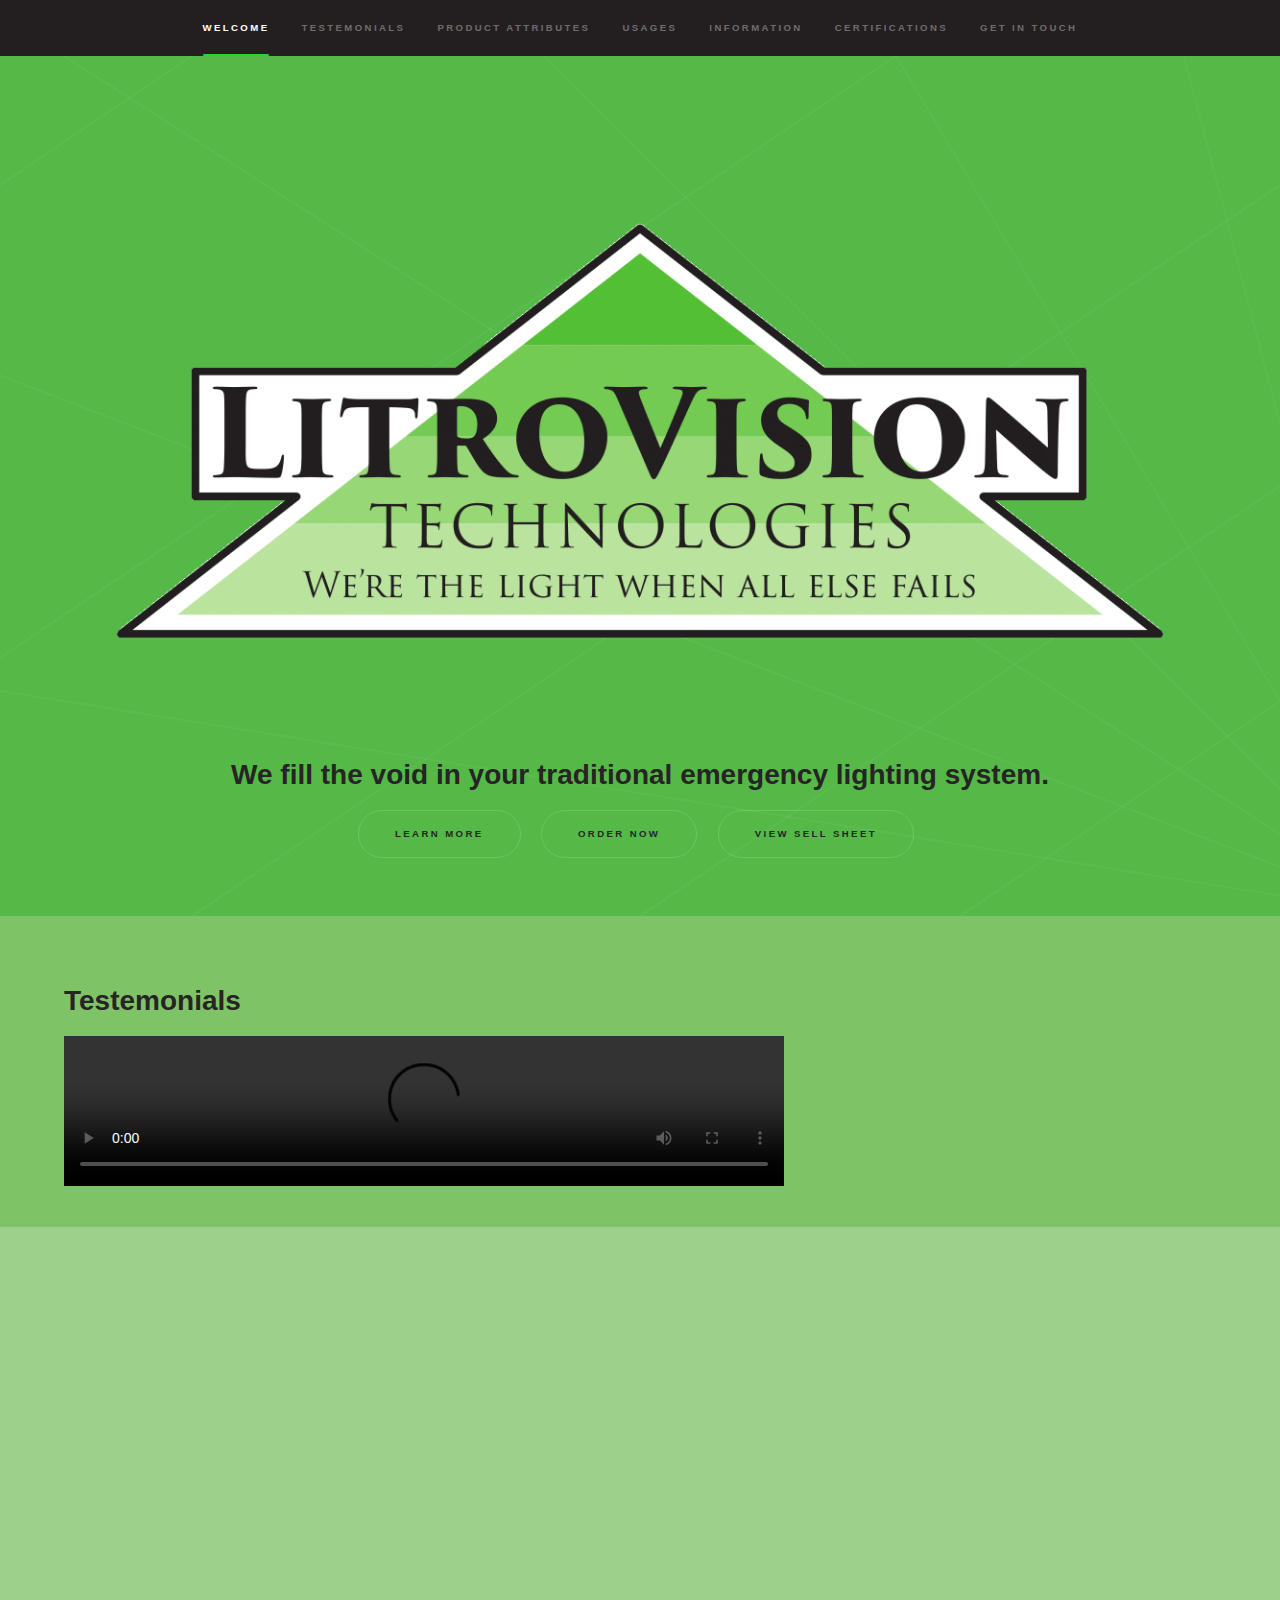
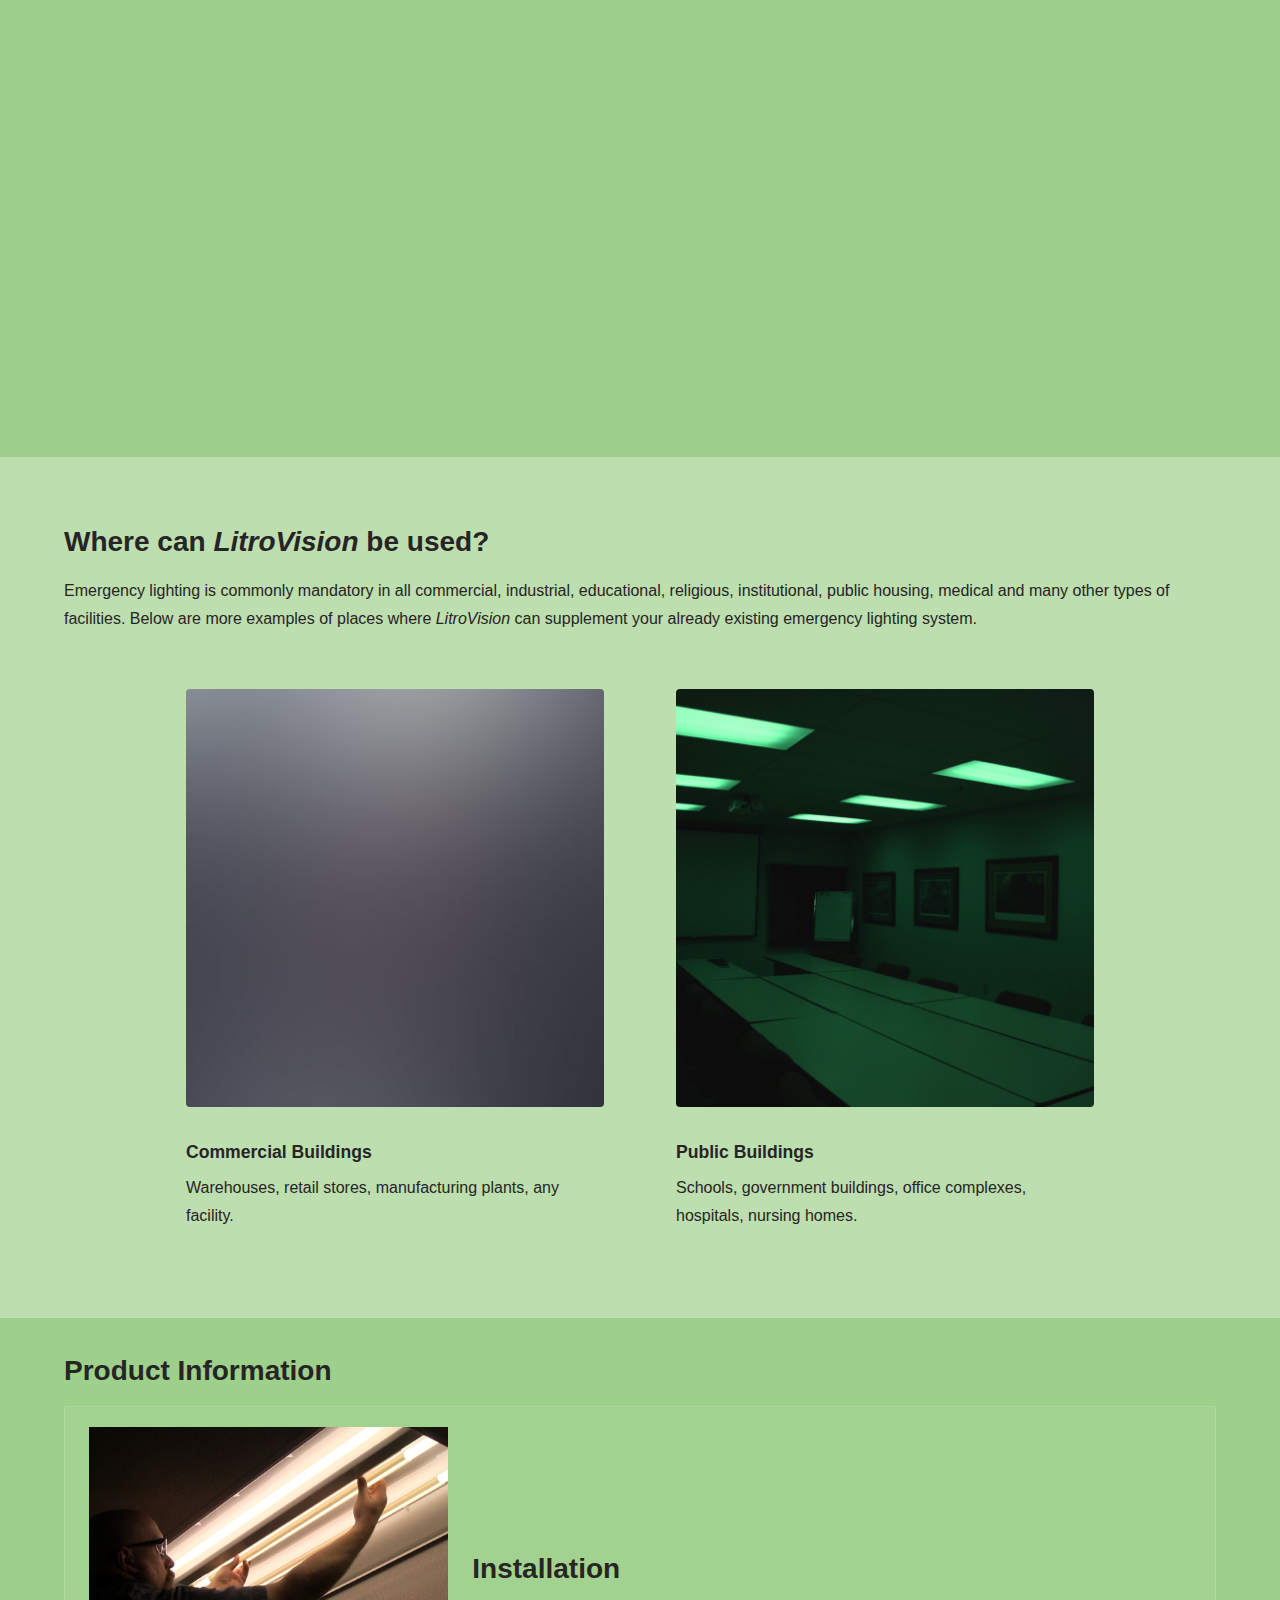
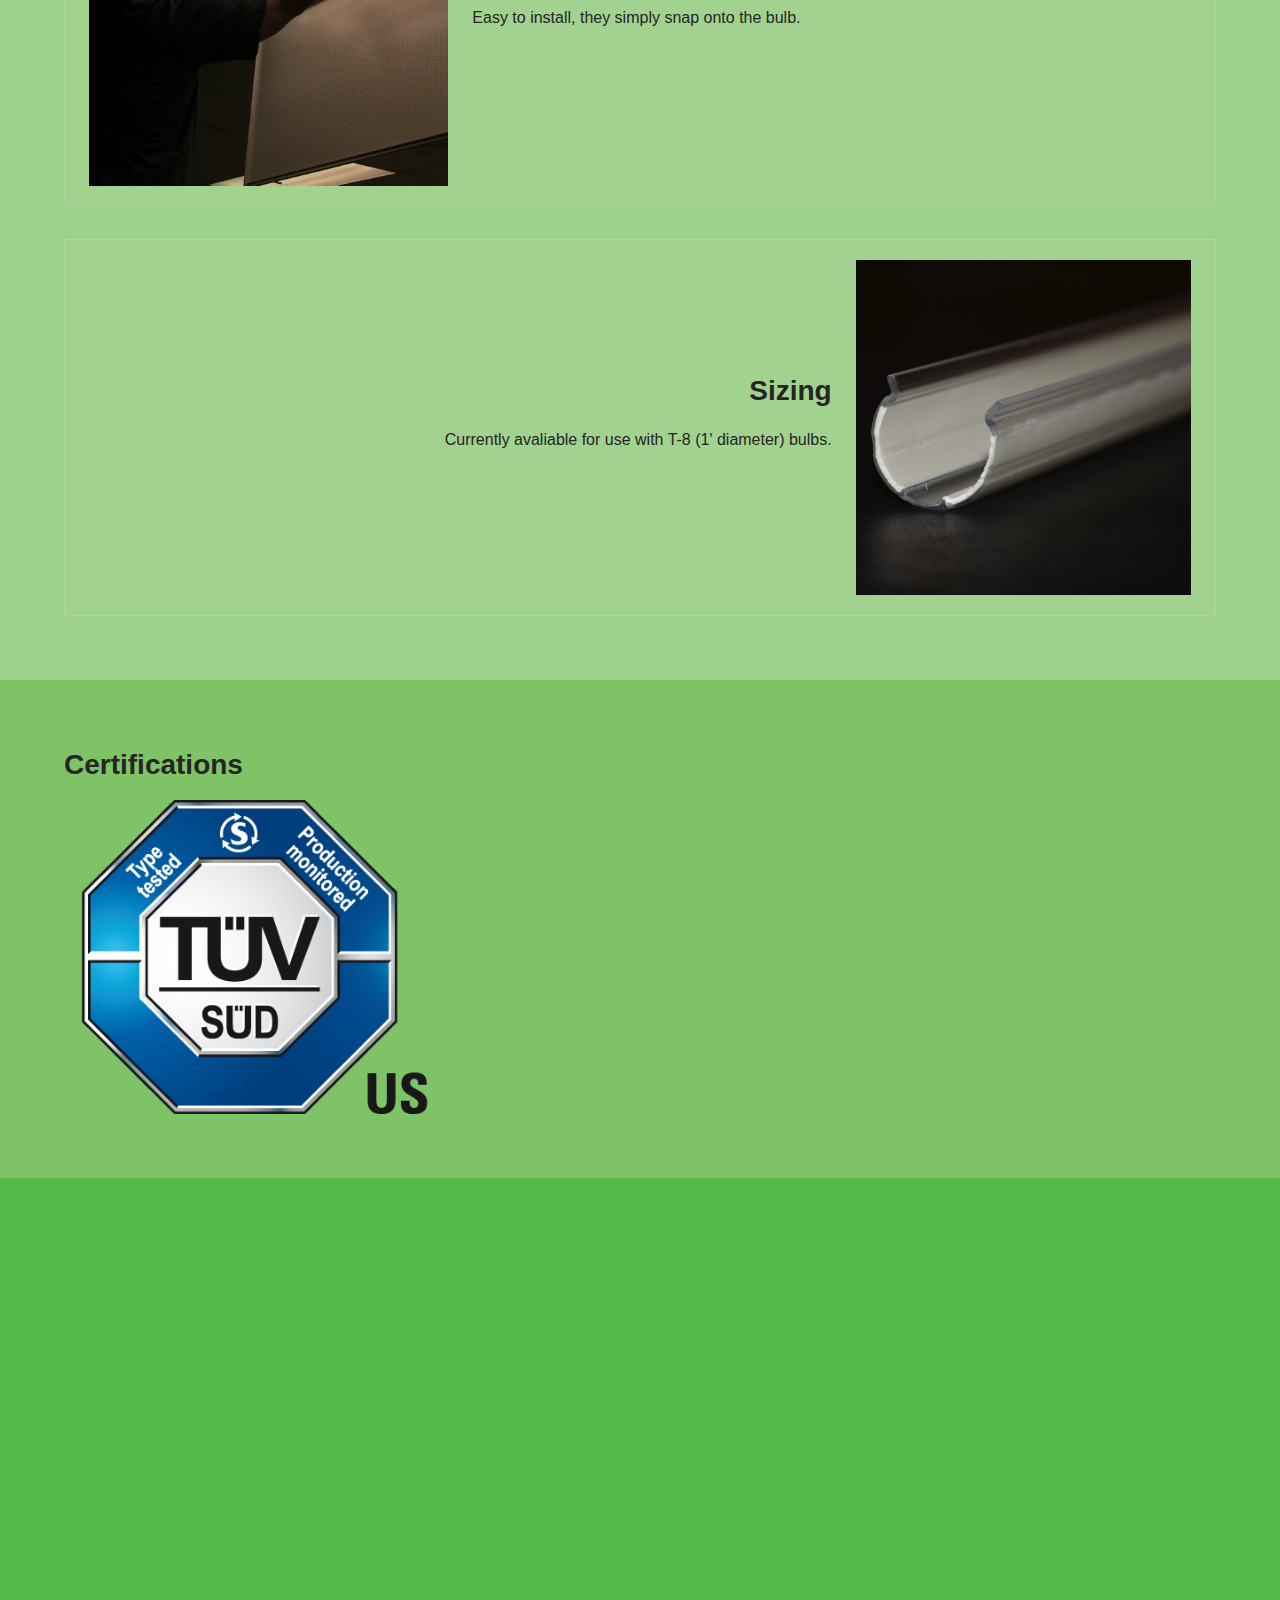
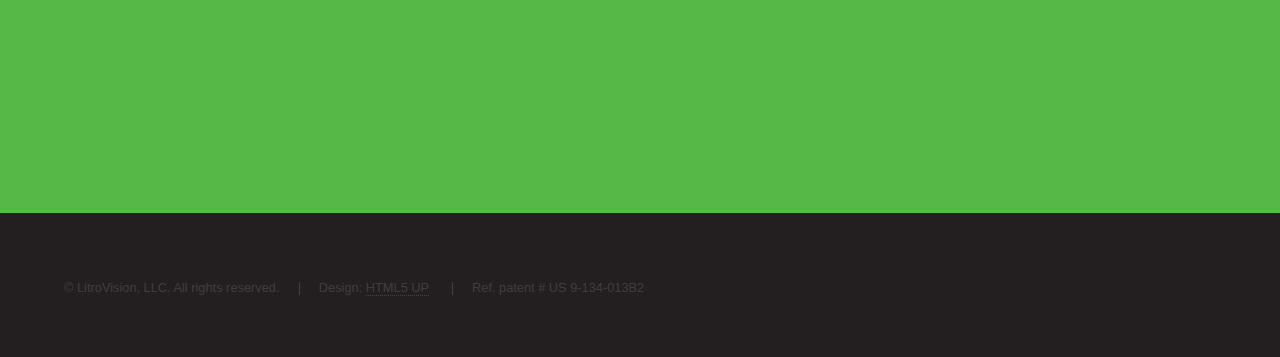
==== commit 89b5fbdc: "changed text to black, moved testemonials to second." ====
--- a/index.html
+++ b/index.html
@@ -20,11 +20,11 @@
 				<nav>
 					<ul>
 						<li><a href="#intro">Welcome</a></li>
-						<li><a href="#one">Product Attributes</a></li>
-						<li><a href="#two">Usages</a></li>
-						<li><a href="#three">Information</a></li>
-						<li><a href="#four">Certifications</a></li>
-						<li><a href="#five">Testemonials</a></li>
+						<li><a href="#one">Testemonials</a></li>
+						<li><a href="#two">Product Attributes</a></li>
+						<li><a href="#three">Usages</a></li>
+						<li><a href="#four">Information</a></li>
+						<li><a href="#five">Certifications</a></li>
 						<li><a href="#six">Get in touch</a></li>
 					</ul>
 				</nav>
@@ -37,18 +37,34 @@
 			<!-- Intro -->
 			<section id="intro" class="wrapper style1 fullscreen fade-up">
 				<div class="inner">
-					<span class="image fit" style="width: 50%"><img src="images/LitroVision_Logo.png" alt="" /></span>
-					<p>We fill the void in your traditional emergency lighting system.</p>
-					<ul class="actions">
-						<li><a href="#one" class="button scrolly">Learn more</a></li>
-						<li><a href="purchase.html" class="button scrolly">Order Now</a></li>
-						<li><a href="files/LitroVision_SellSheet_PRINT.pdf" target="_blank" class="button scrolly">View Sell Sheet</a></li>
-					</ul>
+					<span class="image fit" style="width: 100%"><img src="images/LitroVision_Logo.png" alt="" /></span>
+					<h2 style="text-align: center; color: #272425;">We fill the void in your traditional emergency lighting system.</h2>
+					<div class="row" style="text-align: center;">
+						<ul class="actions" style="width: 80%; display: inline-block; margin: auto;">
+							<li style="display: inline;"><a href="#one" class="button scrolly">Learn more</a></li>
+							<li style="display: inline;"><a href="purchase.html" class="button scrolly">Order Now</a></li>
+							<li style="display: inline;"><a href="files/LitroVision_SellSheet_PRINT.pdf" target="_blank" class="button scrolly">View Sell Sheet</a></li>
+						</ul>
+					</div>
 				</div>
 			</section>
 
 			<!-- One -->
-			<section id="one" class="wrapper style3 fade-up">
+			<section id="one" class="wrapper style3 spotlights">
+				<div class="inner">
+					<h2>Testemonials</h2>
+					<video width="720" height="auto" controls>
+						<source src="videos/LitroVision.mp4" type="video/mp4">
+					</video>
+					<!-- <iframe horizontal-align="center" width="560" height="315" src="https://www.youtube-nocookie.com/embed/tlThdr3O5Qo" 
+						frameborder="0" allow="accelerometer; encrypted-media; gyroscope; picture-in-picture" allowfullscreen
+						style="margin-left: auto; margin-right: auto; margin-top: 20px;">
+				</iframe> -->
+				</div>
+			</section>
+
+			<!-- Two -->
+			<section id="two" class="wrapper style1-alt fade-up">
 				<div class="inner">
 					<h2>Product Attributes</h2>
 					<div class="features">
@@ -86,8 +102,8 @@
 				</div>
 			</section>
 
-			<!-- Two -->
-			<section id="two" class="wrapper style1-alt spotlights">
+			<!-- Three -->
+			<section id="three" class="wrapper style2-alt spotlights">
 				<div class="inner">
 					<h2>Where can <i>LitroVision</i> be used?</h2>
 					<p>Emergency lighting is commonly mandatory in all commercial, industrial, educational, religious, institutional, public housing, 
@@ -117,8 +133,8 @@
 				</div>
 			</section>
 
-			<!-- Three -->
-			<section id="three" class="wrapper style2-alt spotlights">
+			<!-- Four -->
+			<section id="four" class="wrapper style1-alt spotlights">
 				<div class="inner" style="padding-top: 2em">
 					<h2>Product Information</h2>
 					<div class="row features">
@@ -146,8 +162,8 @@
 				</div>
 			</section>
 
-			<!-- Four -->
-			<section id="four" class="wrapper style1-alt">
+			<!-- Five -->
+			<section id="five" class="wrapper style3">
 				<div class="inner">
 					<h2>Certifications</h2>
 					<div class="row">
@@ -156,24 +172,10 @@
 						</div>
 					</div>
 				</div>
-			</section>
-
-			<!-- Five -->
-			<section id="five" class="wrapper style3 spotlights">
-				<div class="inner">
-					<h2>Testemonials</h2>
-					<video width="600" height="auto" controls>
-						<source src="videos/LitroVision.mp4" type="video/mp4">
-					</video>
-					<!-- <iframe horizontal-align="center" width="560" height="315" src="https://www.youtube-nocookie.com/embed/tlThdr3O5Qo" 
-						frameborder="0" allow="accelerometer; encrypted-media; gyroscope; picture-in-picture" allowfullscreen
-						style="margin-left: auto; margin-right: auto; margin-top: 20px;">
-				</iframe> -->
-				</div>
-			</section>
+			</section>			
 
 			<!-- Six -->
-			<section id="Six" class="wrapper style1 fade-up">
+			<section id="six" class="wrapper style1 fade-up">
 				<div class="inner">
 					<h2>Get in touch</h2>
 					<p>For more information, please contact us.</p>
@@ -203,25 +205,25 @@
 							<ul class="contact">
 								<li>
 									<h3>Address</h3>
-									<span>480 Thompson Road<br />
+									<span style="color: #272420;">480 Thompson Road<br />
 									Woodville, WI 54028<br />
 									USA</span>
 								</li>
 								<li>
 									<h3>Email</h3>
-									<a href="#">johnsont@trienttech.com</a>
+									<a href="#" style="color: #272425;">johnsont@trienttech.com</a>
 								</li>
 								<li>
 									<h3>Phone</h3>
-									<span>(800) 772-5888</span>
+									<span style="color: #272425;">(800) 772-5888</span>
 								</li>
 								<li>
 									<h3>Social</h3>
 									<ul class="icons">
-										<li><a href="#" class="fa-twitter"><span class="label">Twitter</span></a></li>
-										<li><a href="#" class="fa-facebook"><span class="label">Facebook</span></a></li>
-										<li><a href="#" class="fa-instagram"><span class="label">Instagram</span></a></li>
-										<li><a href="#" class="fa-linkedin"><span class="label">LinkedIn</span></a></li>
+										<li style="color: #272425;"><a href="#" class="fa-twitter"><span class="label">Twitter</span></a></li>
+										<li style="color: #272425;"><a href="#" class="fa-facebook"><span class="label">Facebook</span></a></li>
+										<li style="color: #272425;"><a href="#" class="fa-instagram"><span class="label">Instagram</span></a></li>
+										<li style="color: #272425;"><a href="#" class="fa-linkedin"><span class="label">LinkedIn</span></a></li>
 									</ul>
 								</li>
 							</ul>
--- a/assets/css/main.css
+++ b/assets/css/main.css
@@ -180,10 +180,11 @@
 
 	p {
 		margin: 0 0 2em 0;
+		color: #272425;
 	}
 
 	h1, h2, h3, h4, h5, h6 {
-		color: #ffffff;
+		color: #272425;
 		font-weight: bold;
 		line-height: 1.5;
 		margin: 0 0 0.5em 0;
@@ -1843,7 +1844,7 @@
 		border: solid 1px !important;
 		border-color: rgba(255, 255, 255, 0.15) !important;
 		border-radius: 3em;
-		color: #ffffff !important;
+		color: #272425 !important;
 		cursor: pointer;
 		display: inline-block;
 		font-size: 0.6em;
@@ -2303,7 +2304,7 @@
 		}
 
 	label {
-		color: #ffffff;
+		color: #272425;
 		font-weight: bold;
 		line-height: 1.5;
 		margin: 0 0 0.7em 0;
@@ -2523,11 +2524,11 @@
 			}
 
 				.wrapper.style1 .icon.major:before {
-					color: #3fc55c;
+					color: #272425;
 				}
 
 				.wrapper.style1-alt .icon.major:before {
-					color: #3fc55c;
+					color: #272425;
 				}
 
 				.wrapper.style2 .icon.major:before {
@@ -2539,7 +2540,7 @@
 				}
 
 				.wrapper.style3 .icon.major:before {
-					color: #55B947;
+					color: #272425;
 				}
 
 				.wrapper.style3-alt .icon.major:before {
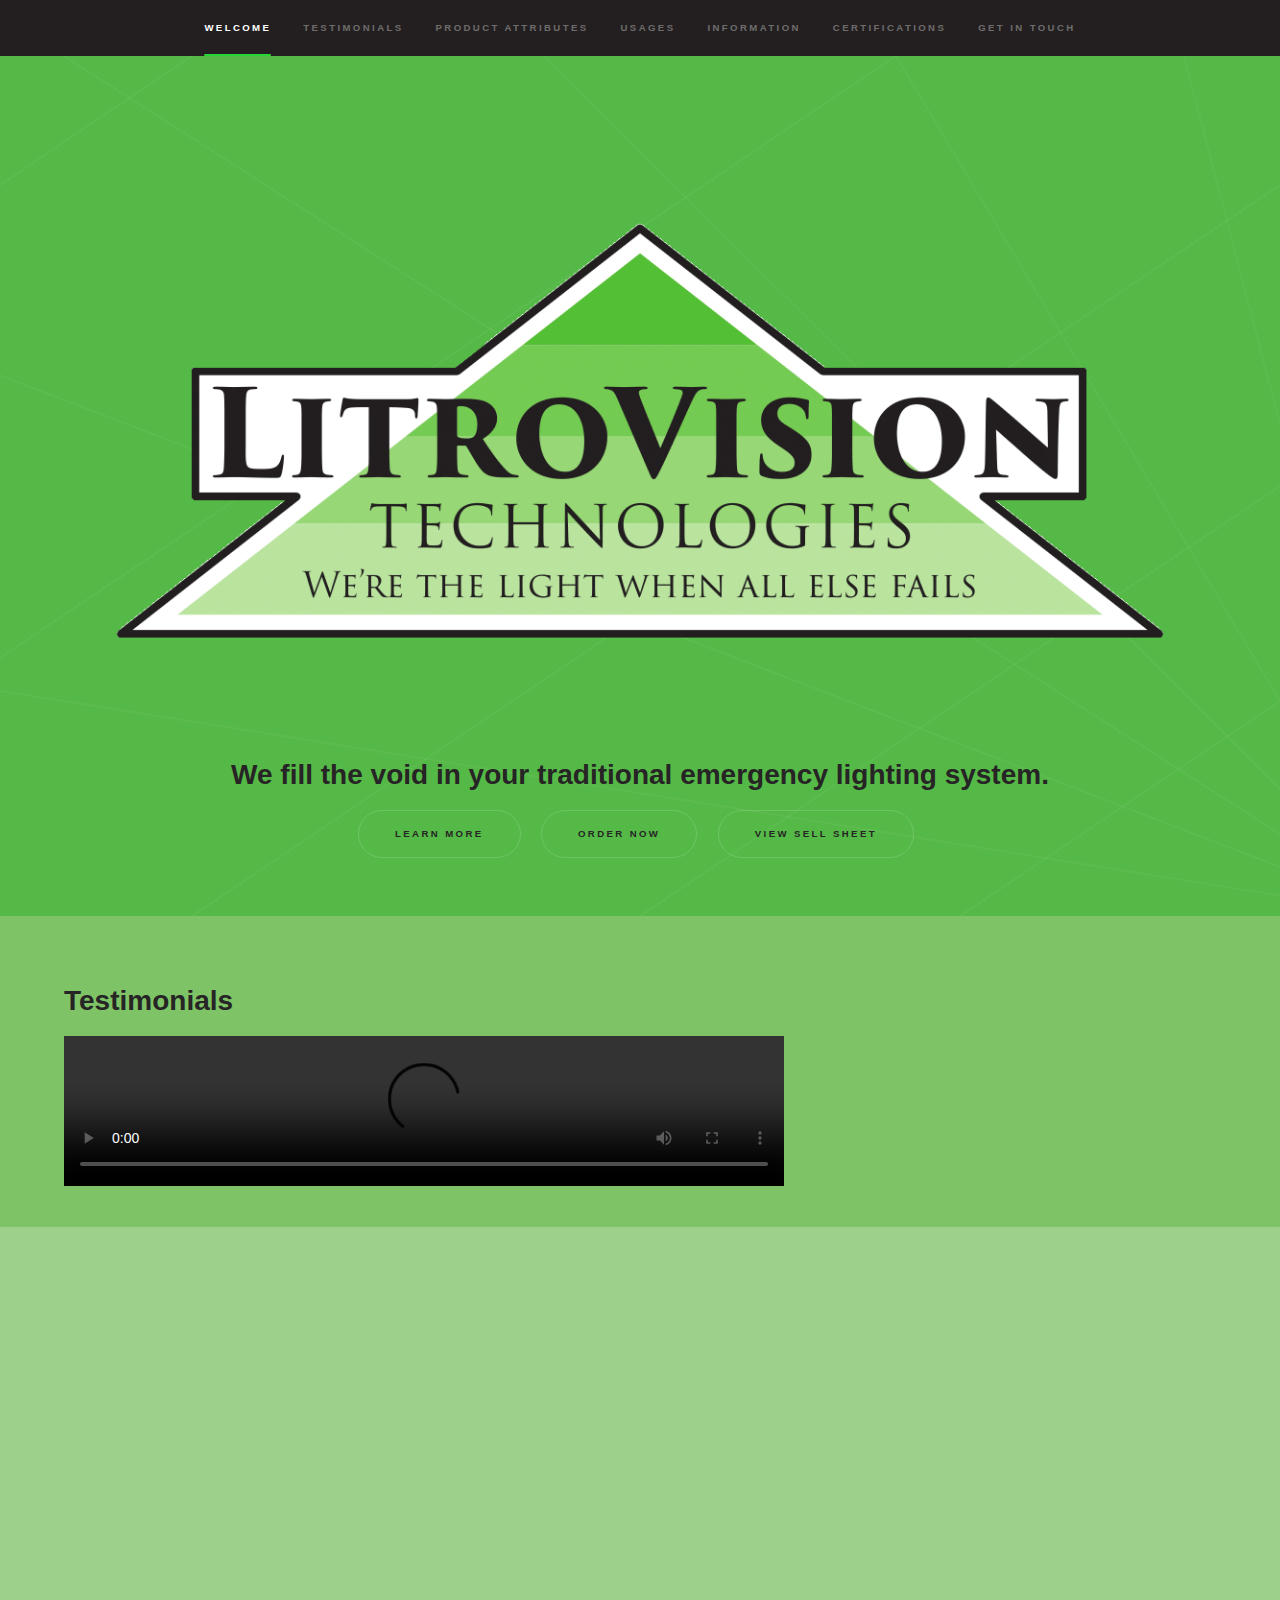
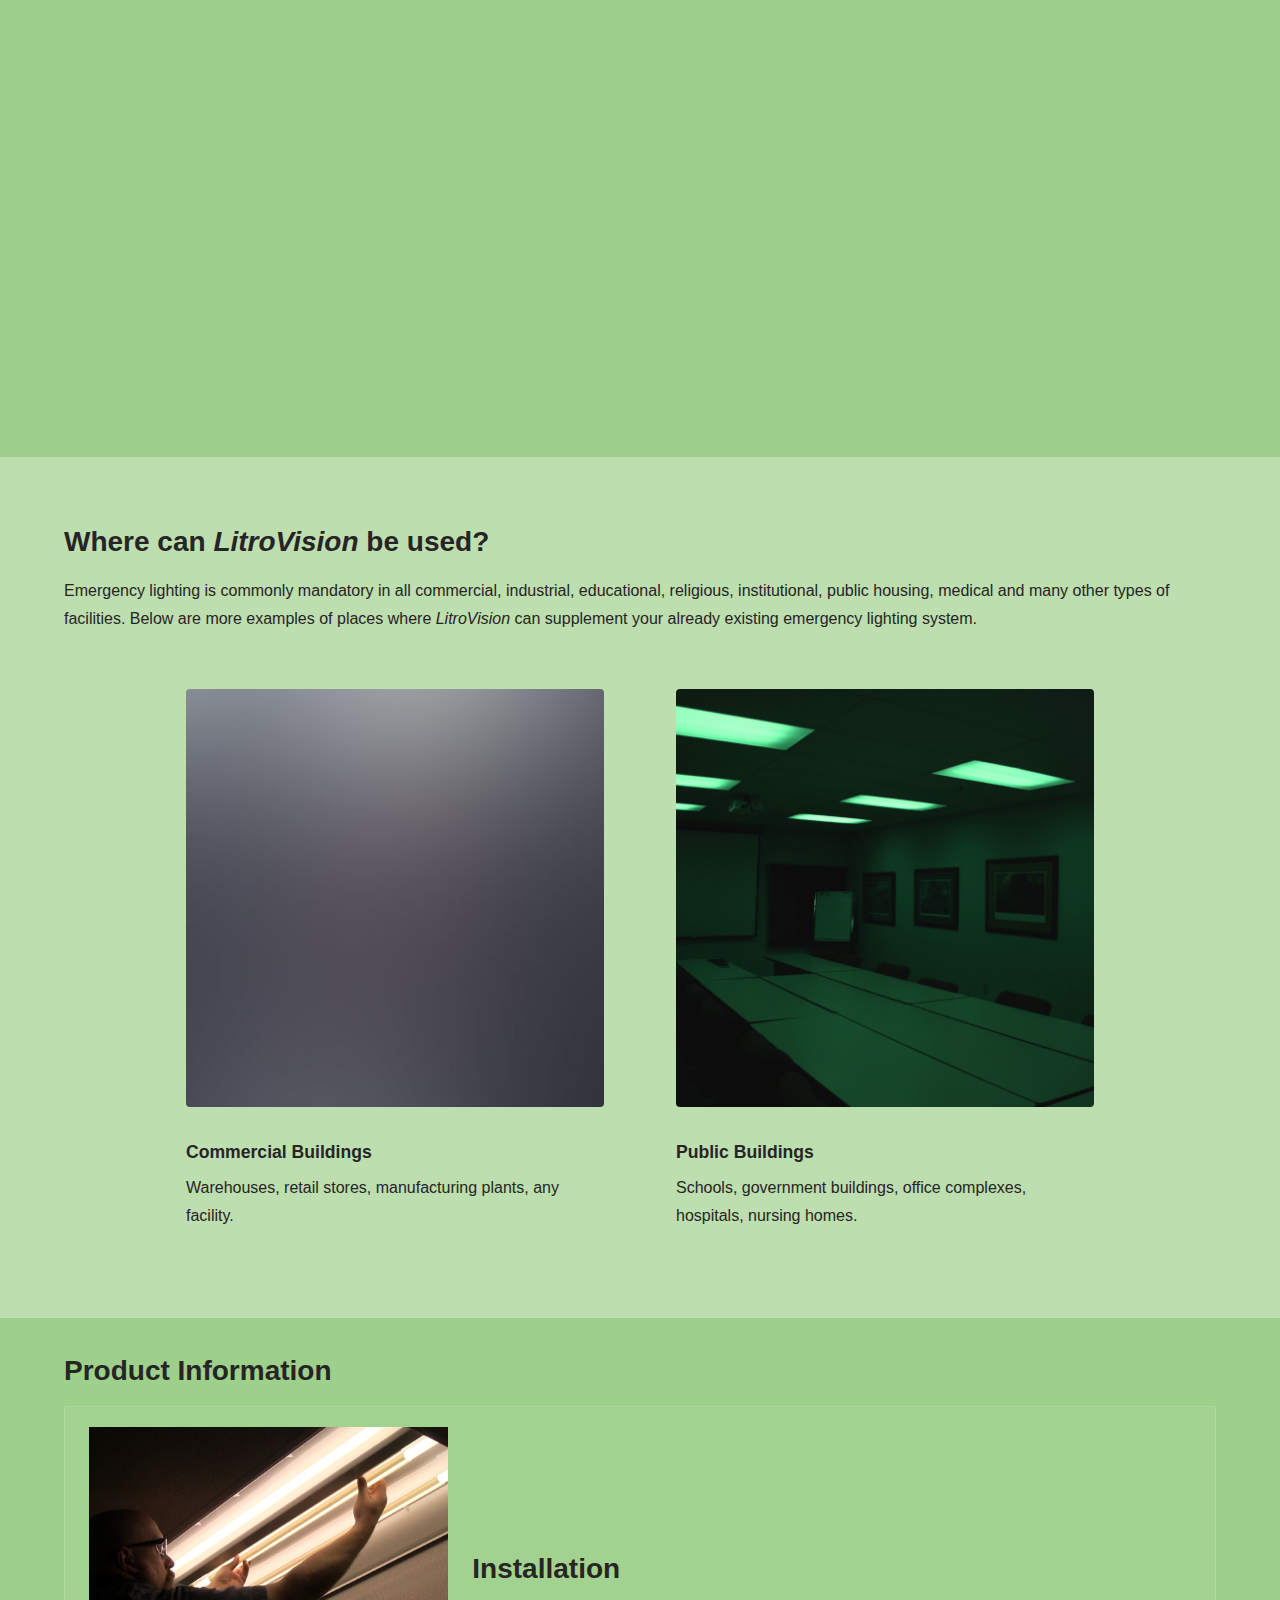
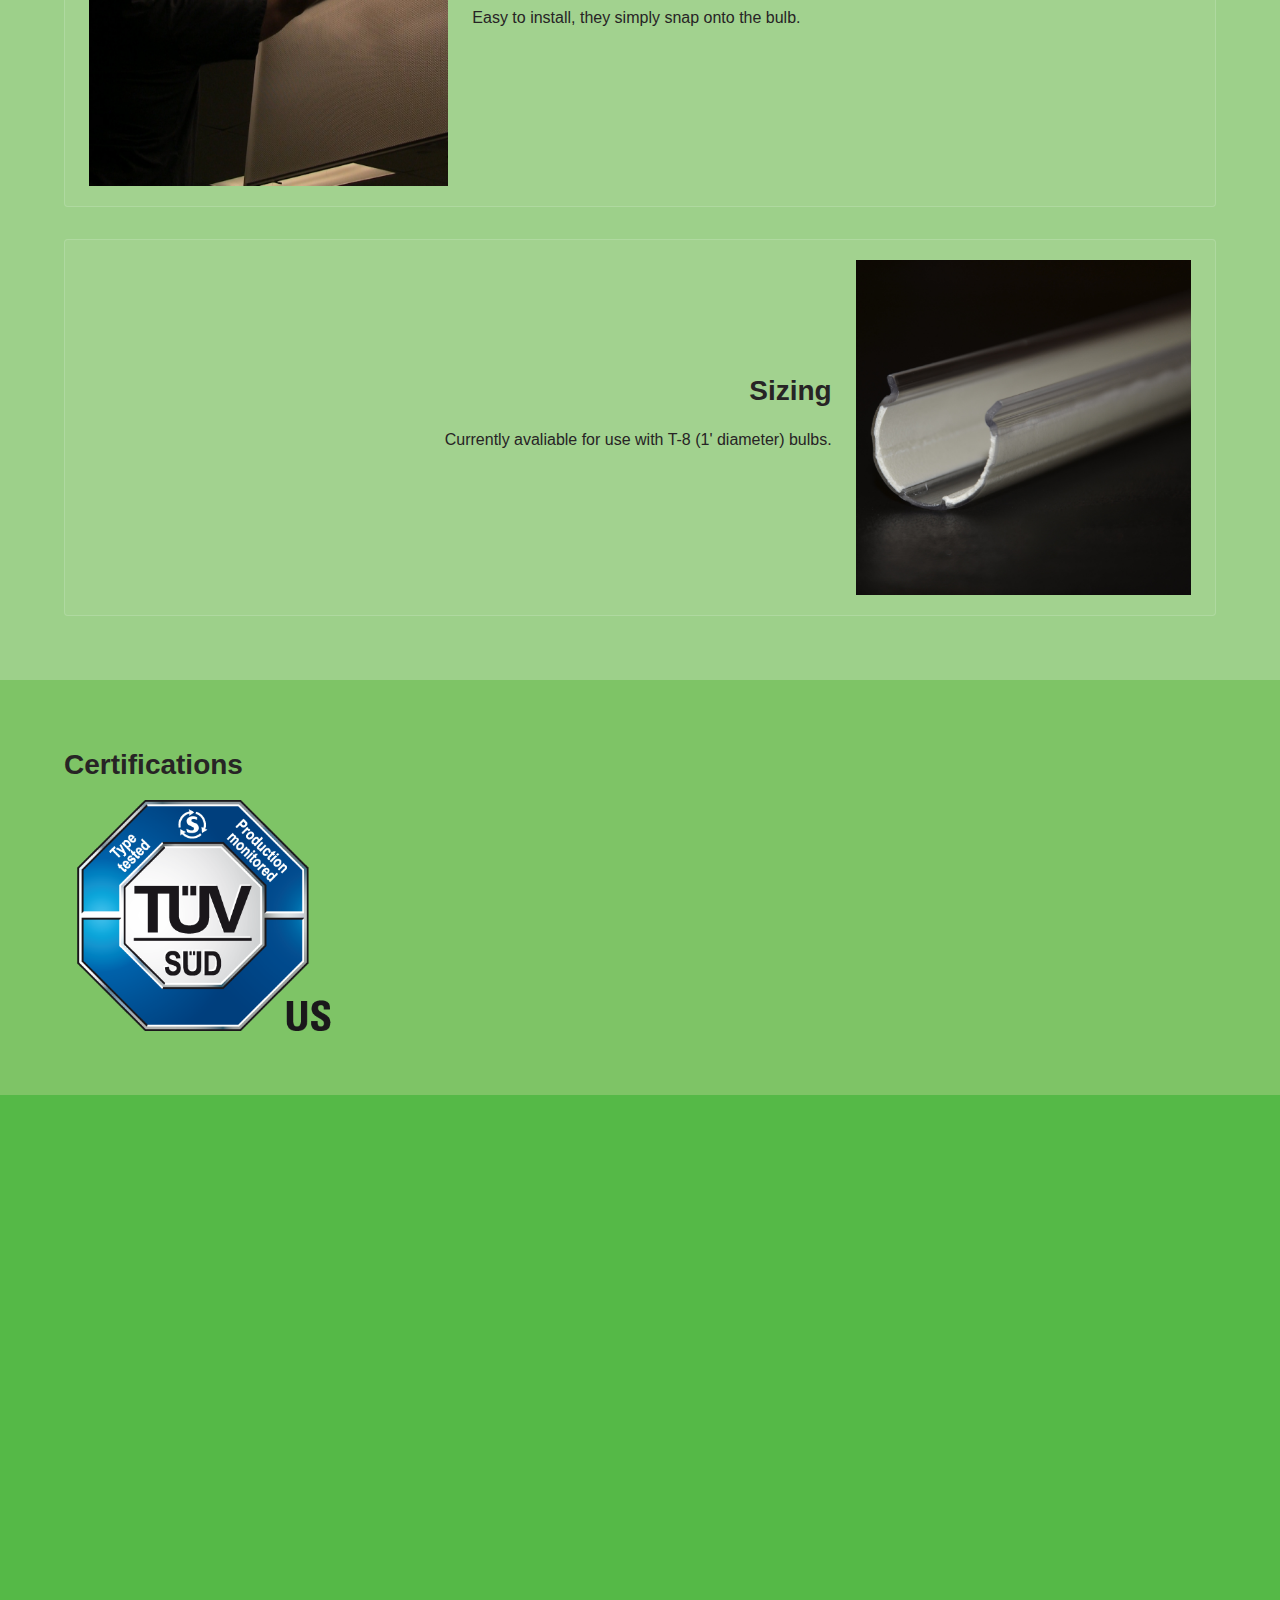
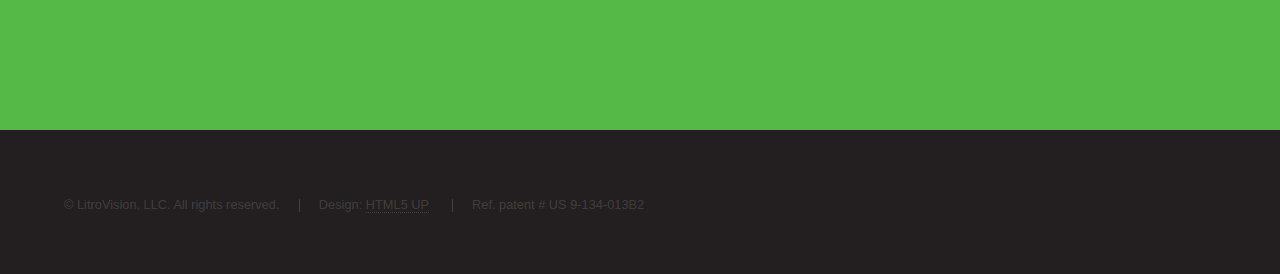
==== commit 848ebb0d: "Spelled words correctly." ====
--- a/index.html
+++ b/index.html
@@ -20,7 +20,7 @@
 				<nav>
 					<ul>
 						<li><a href="#intro">Welcome</a></li>
-						<li><a href="#one">Testemonials</a></li>
+						<li><a href="#one">Testimonials</a></li>
 						<li><a href="#two">Product Attributes</a></li>
 						<li><a href="#three">Usages</a></li>
 						<li><a href="#four">Information</a></li>
@@ -52,7 +52,7 @@
 			<!-- One -->
 			<section id="one" class="wrapper style3 spotlights">
 				<div class="inner">
-					<h2>Testemonials</h2>
+					<h2>Testimonials</h2>
 					<video width="720" height="auto" controls>
 						<source src="videos/LitroVision.mp4" type="video/mp4">
 					</video>
@@ -167,7 +167,7 @@
 				<div class="inner">
 					<h2>Certifications</h2>
 					<div class="row">
-						<div class="col-4">
+						<div class="col-3">
 							<span class="image fit"><img src="images/tuiv.PNG" alt="" /></span>
 						</div>
 					</div>
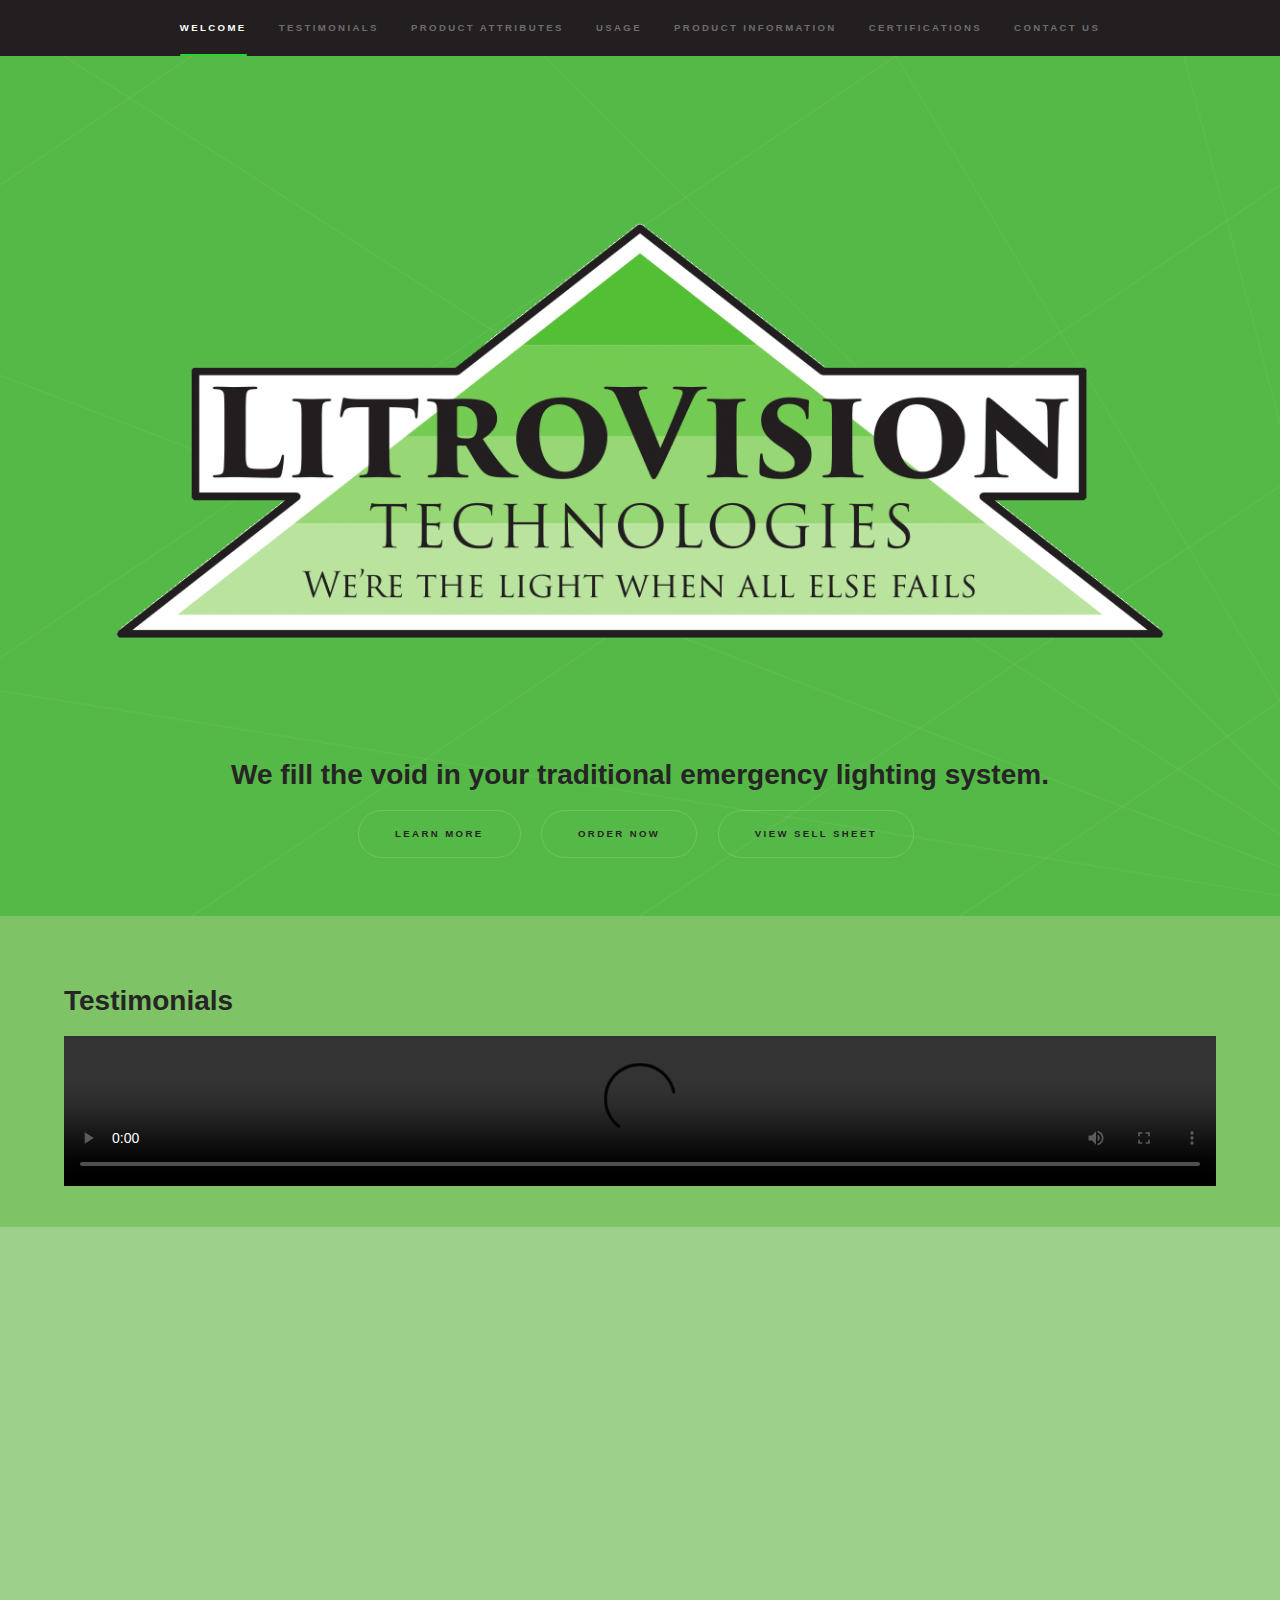
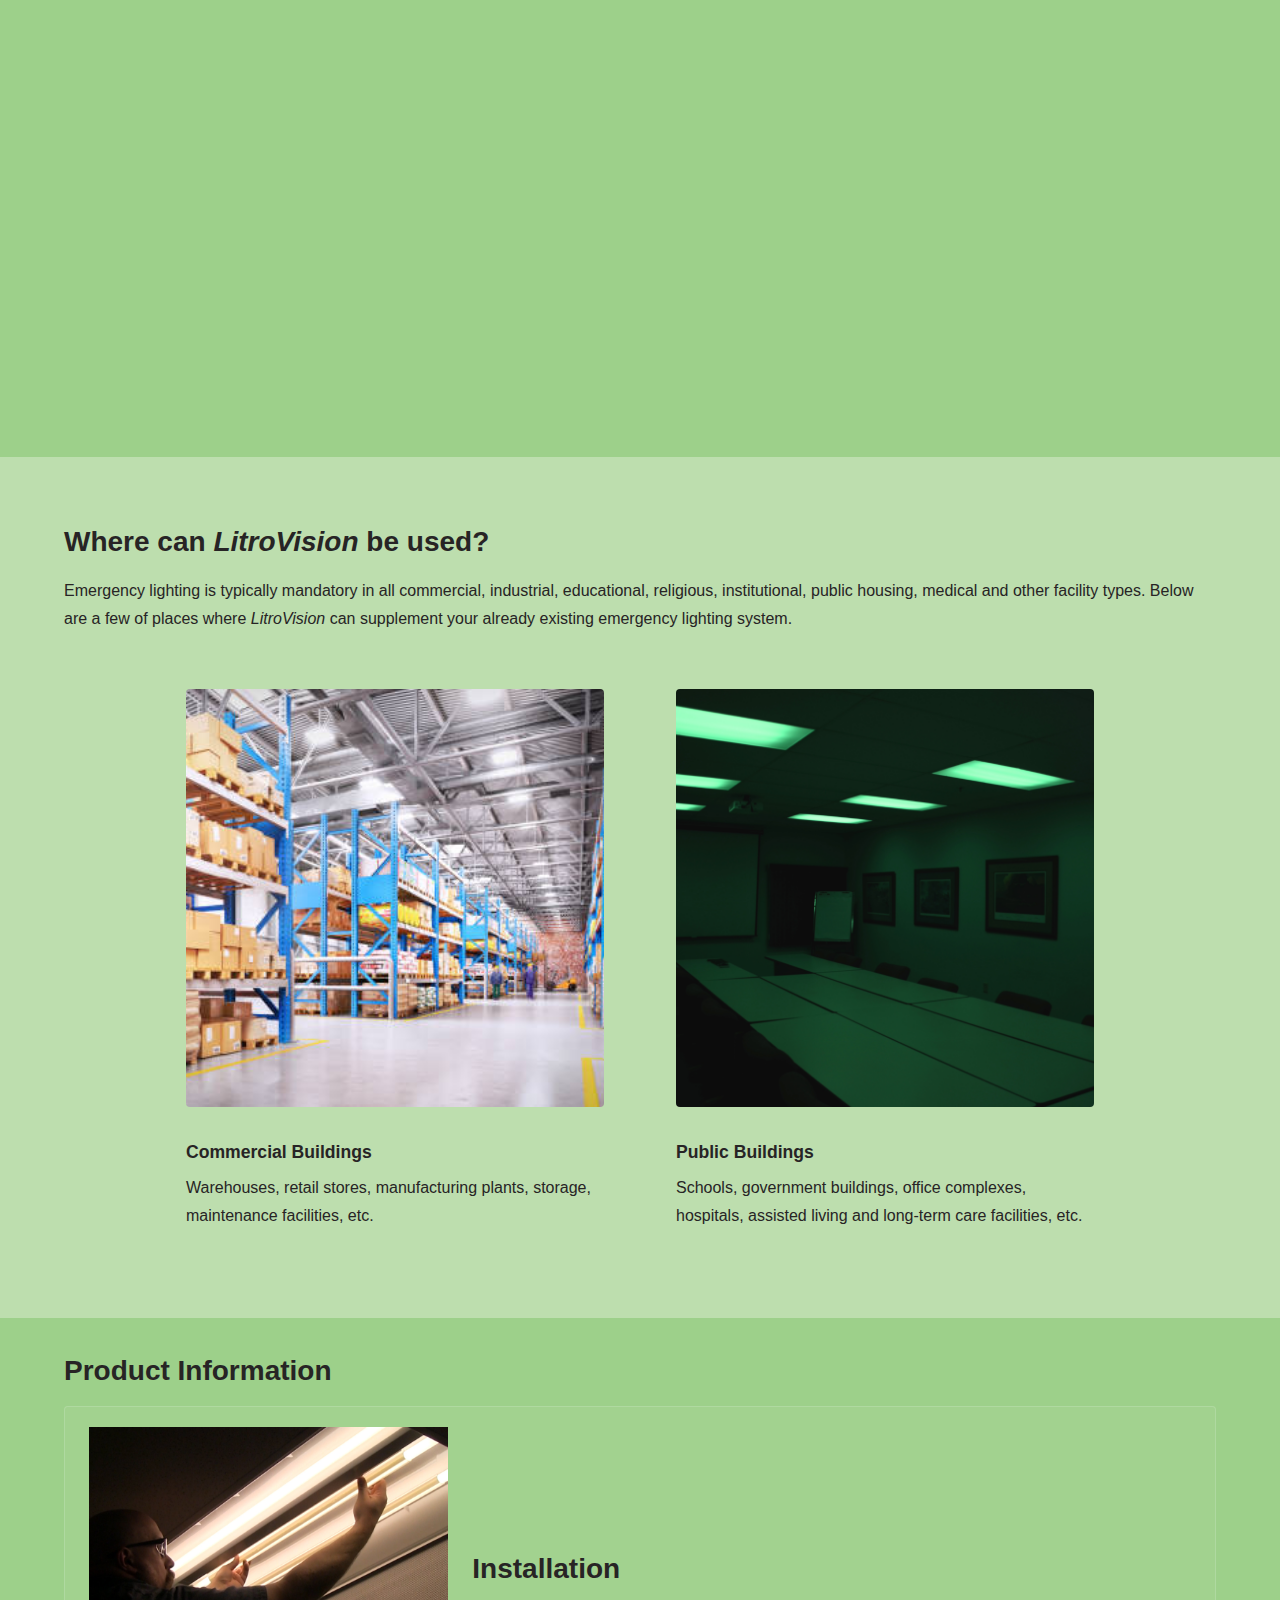
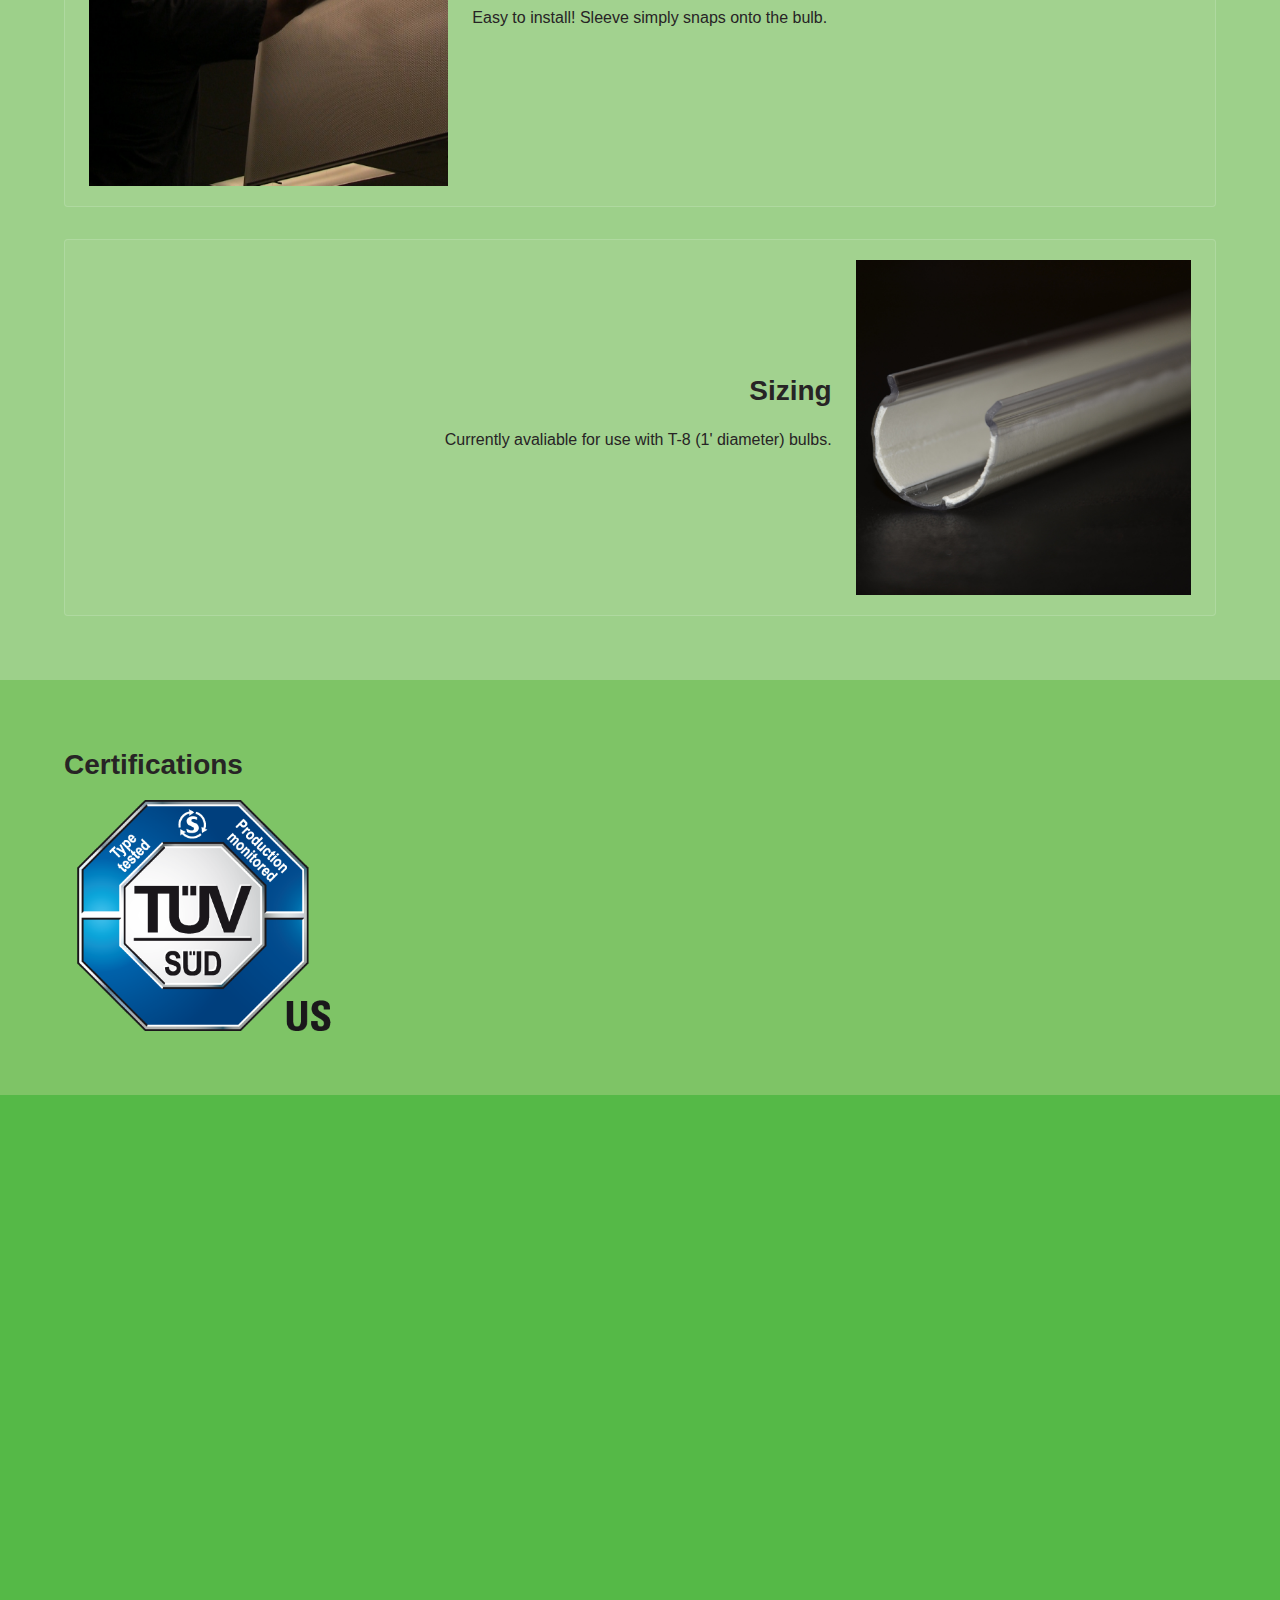
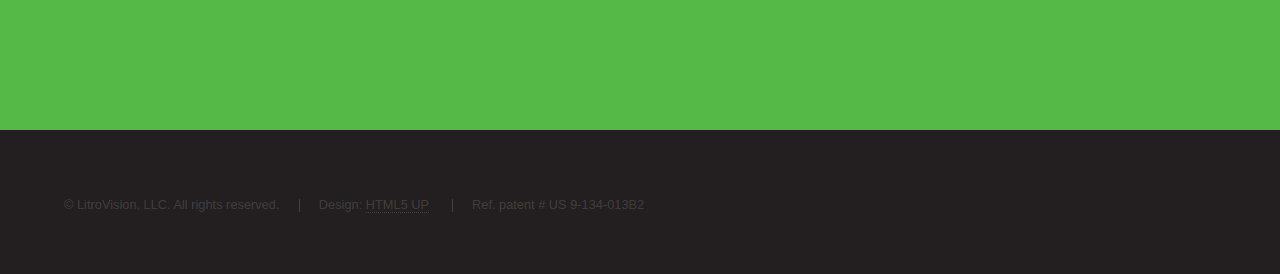
==== commit 7b0dd16a: "Added email functionality, changed phrasing on site, made video resizeable." ====
--- a/index.html
+++ b/index.html
@@ -22,10 +22,10 @@
 						<li><a href="#intro">Welcome</a></li>
 						<li><a href="#one">Testimonials</a></li>
 						<li><a href="#two">Product Attributes</a></li>
-						<li><a href="#three">Usages</a></li>
-						<li><a href="#four">Information</a></li>
+						<li><a href="#three">Usage</a></li>
+						<li><a href="#four">Product Information</a></li>
 						<li><a href="#five">Certifications</a></li>
-						<li><a href="#six">Get in touch</a></li>
+						<li><a href="#six">Contact Us</a></li>
 					</ul>
 				</nav>
 			</div>
@@ -42,7 +42,7 @@
 					<div class="row" style="text-align: center;">
 						<ul class="actions" style="width: 80%; display: inline-block; margin: auto;">
 							<li style="display: inline;"><a href="#one" class="button scrolly">Learn more</a></li>
-							<li style="display: inline;"><a href="purchase.html" class="button scrolly">Order Now</a></li>
+							<li style="display: inline;"><a href="#six" class="button scrolly">Order Now</a></li>
 							<li style="display: inline;"><a href="files/LitroVision_SellSheet_PRINT.pdf" target="_blank" class="button scrolly">View Sell Sheet</a></li>
 						</ul>
 					</div>
@@ -53,7 +53,7 @@
 			<section id="one" class="wrapper style3 spotlights">
 				<div class="inner">
 					<h2>Testimonials</h2>
-					<video width="720" height="auto" controls>
+					<video width="100%" height="auto" controls>
 						<source src="videos/LitroVision.mp4" type="video/mp4">
 					</video>
 					<!-- <iframe horizontal-align="center" width="560" height="315" src="https://www.youtube-nocookie.com/embed/tlThdr3O5Qo" 
@@ -76,7 +76,7 @@
 						<section>
 							<span class="icon major fa-lock"></span>
 							<h3>Simple</h3>
-							<p>Photoluminescent material is energized by the UV light given off by modern fluorescent and LED bulbs.</p>
+							<p>Photoluminescent material is energized by the UV light emitted by modern fluorescent and LED bulbs.</p>
 						</section>
 						<section>
 							<span class="icon major fa-cog"></span>
@@ -86,12 +86,12 @@
 						<section>
 							<span class="icon major fa-desktop"></span>
 							<h3>Practical</h3>
-							<p>Does not diminish bulbs typical luminous efficiacy.</p>
+							<p>Does not diminish bulbs typical luminous efficacy.</p>
 						</section>
 						<section>
 							<span class="icon major fa-chain"></span>
 							<h3>Sustainable</h3>
-							<p><i>LitroVision</i> is environmentally green, no batteries required. No batteries, no maintenence. Simply replace the <i>LitroVision</i> sleeve when you replace your bulbs.</p>
+							<p><i>LitroVision</i> is environmentally green, no batteries required. No batteries...No maintenence! Simply replace the <i>LitroVision</i> sleeve when you replace your bulbs.</p>
 						</section>
 						<section>
 							<span class="icon major fa-diamond"></span>
@@ -106,8 +106,8 @@
 			<section id="three" class="wrapper style2-alt spotlights">
 				<div class="inner">
 					<h2>Where can <i>LitroVision</i> be used?</h2>
-					<p>Emergency lighting is commonly mandatory in all commercial, industrial, educational, religious, institutional, public housing, 
-						medical and many other types of facilities. Below are more examples of places where <i>LitroVision</i> can supplement your already
+					<p>Emergency lighting is typically mandatory in all commercial, industrial, educational, religious, institutional, public housing, 
+						medical and other facility types. Below are a few of places where <i>LitroVision</i> can supplement your already
 						existing emergency lighting system.</p>
 
 					<div class="box alt">
@@ -115,16 +115,16 @@
 							<div class="col-1"></div>
 							<div class="col-5">
 								<section class="box">
-									<span class="image fit"><img src="images/pic02.jpg" alt="" /></span>
+									<span class="image fit"><img src="images/warehouse1.png" alt="" /></span>
 									<h3>Commercial Buildings</h3>
-									<p>Warehouses, retail stores, manufacturing plants, any facility.</p>
+									<p>Warehouses, retail stores, manufacturing plants, storage, maintenance facilities, etc.</p>
 								</section>
 							</div>
 							<div class="col-5">
 								<section class="box">
 									<span class="image fit"><img src="images/DSC_9376_edited.png" alt="" /></span>
 									<h3>Public Buildings</h3>
-									<p>Schools, government buildings, office complexes, hospitals, nursing homes.</p>
+									<p>Schools, government buildings, office complexes, hospitals, assisted living and long-term care facilities, etc.</p>
 								</section>
 							</div>
 							<div class="col-1"></div>
@@ -144,7 +144,7 @@
 						<div class="col-8" style="display: flex; justify-content: left; align-items: center;">
 							<div>
 								<h2>Installation</h2>
-								<p>Easy to install, they simply snap onto the bulb.</p>
+								<p>Easy to install! Sleeve simply snaps onto the bulb.</p>
 							</div>
 						</div>
 					</div>
@@ -177,19 +177,15 @@
 			<!-- Six -->
 			<section id="six" class="wrapper style1 fade-up">
 				<div class="inner">
-					<h2>Get in touch</h2>
+					<h2>Contact Us</h2>
 					<p>For more information, please contact us.</p>
 					<div class="split style1">
 						<section>
-							<form method="post" action="#">
+							<form>
 								<div class="fields">
 									<div class="field half">
 										<label for="name">Name</label>
 										<input type="text" name="name" id="name" />
-									</div>
-									<div class="field half">
-										<label for="email">Email</label>
-										<input type="text" name="email" id="email" />
 									</div>
 									<div class="field">
 										<label for="message">Message</label>
@@ -197,7 +193,7 @@
 									</div>
 								</div>
 								<ul class="actions">
-									<li><a href="" class="button submit">Send Message</a></li>
+									<li><button class="button scrolly" onclick="sendMail(); return false">Send Message</button></li>
 								</ul>
 							</form>
 						</section>
@@ -251,6 +247,7 @@
 		<script src="assets/js/breakpoints.min.js"></script>
 		<script src="assets/js/util.js"></script>
 		<script src="assets/js/main.js"></script>
+		<script src="js/scripts.js"></script>
 
 	</body>
 </html>